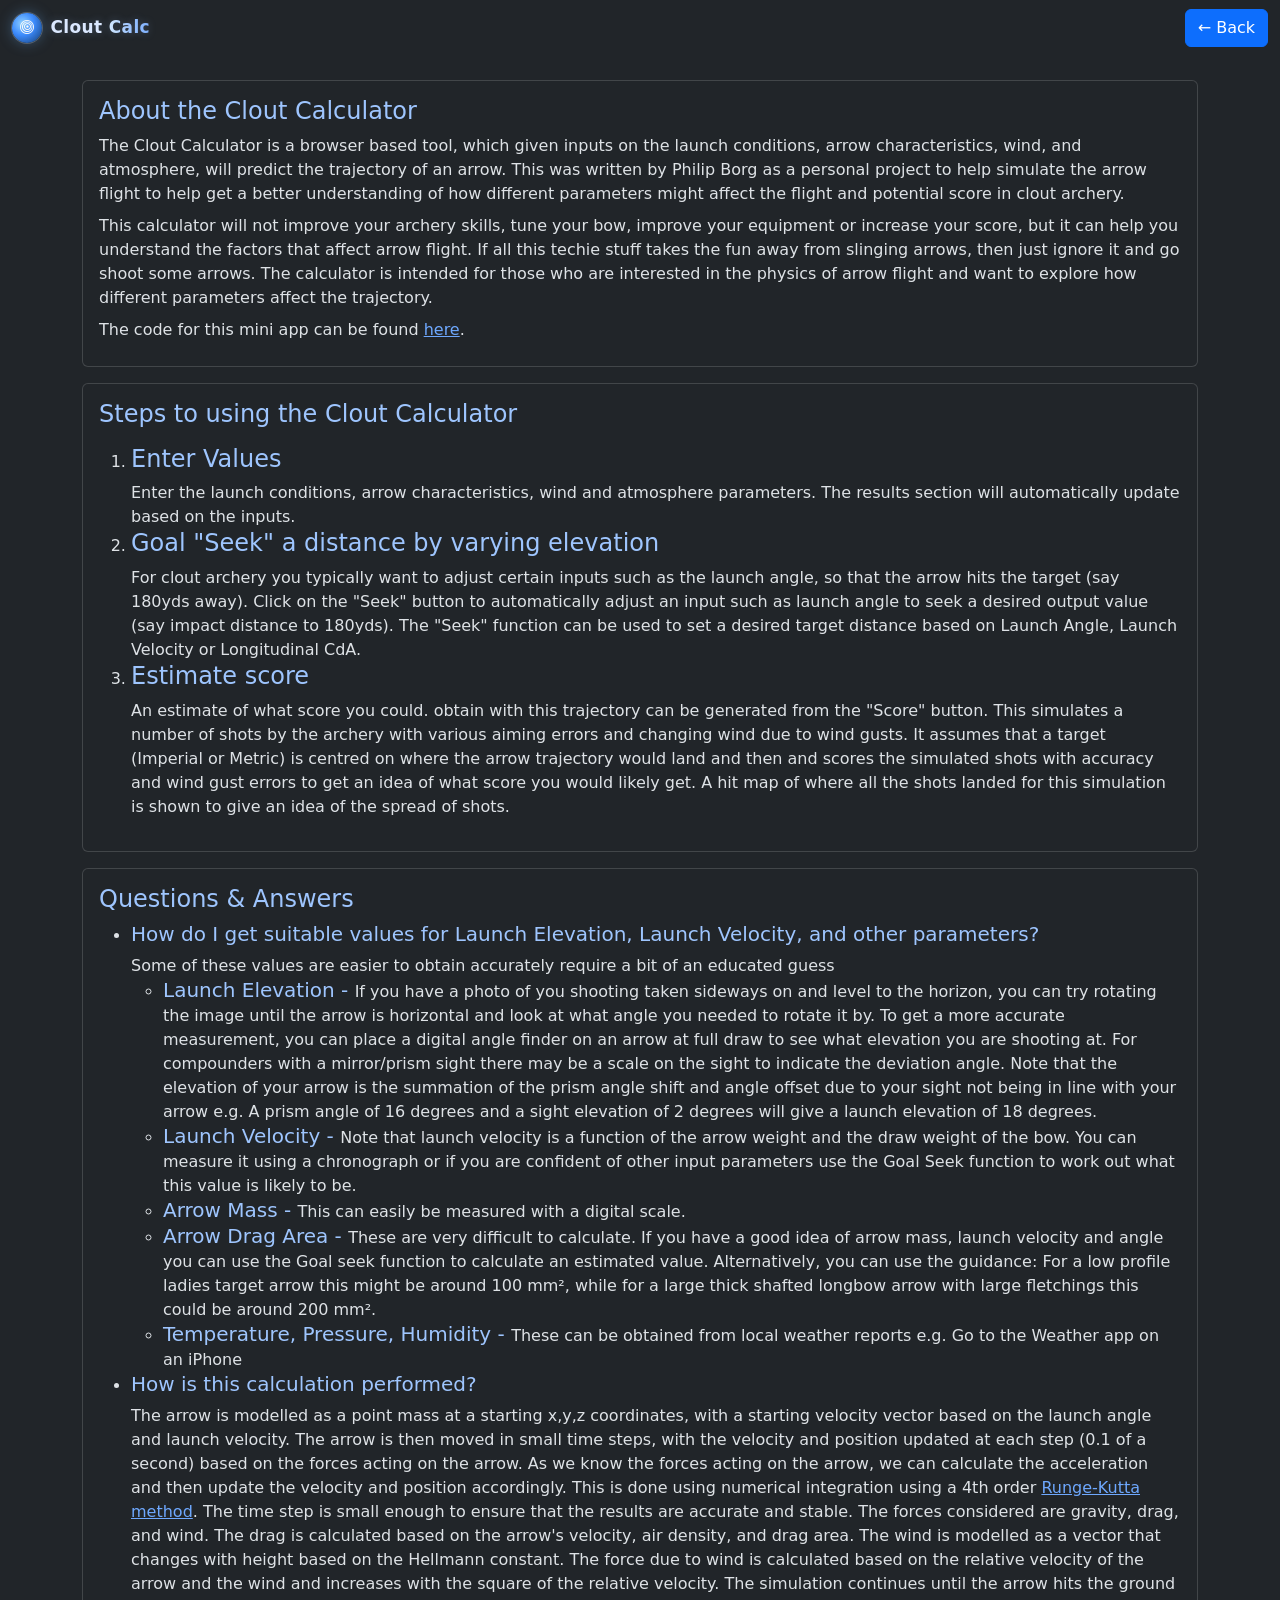
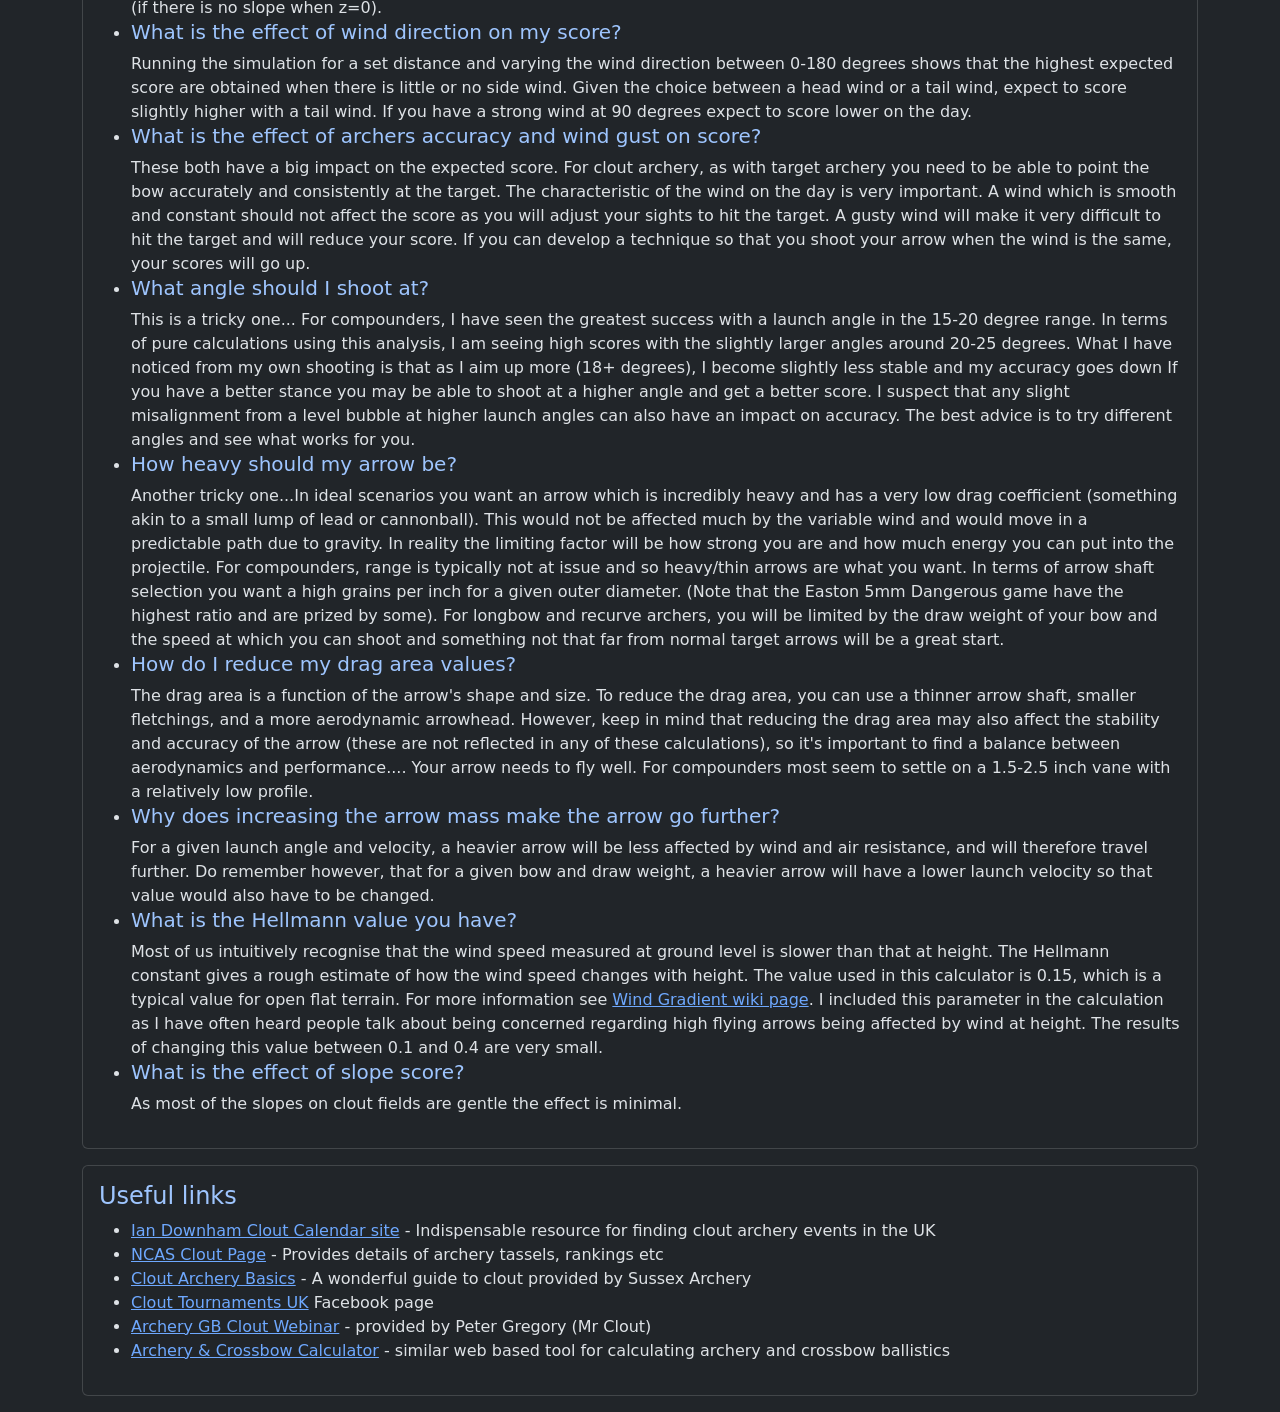
==== about.html @ e70019dc "Responsive title" ====
<!doctype html>
<html lang="en" data-bs-theme="dark">

<head>
    <meta charset="utf-8">
    <meta name="viewport" content="width=device-width, initial-scale=1">
    <title>Clout Calc - About</title>
    <link href="https://cdn.jsdelivr.net/npm/bootstrap@5.3.3/dist/css/bootstrap.min.css" rel="stylesheet">
    <link rel="stylesheet" href="https://cdn.jsdelivr.net/npm/bootstrap-icons@1.11.3/font/bootstrap-icons.css">
    <link rel="stylesheet" href="css/styles.css">
</head>

<body>
    <nav class="navbar navbar-expand-lg navbar-dark bg-dark fixed-top">
        <div class="container-fluid">
            <a class="navbar-brand brand-mark mb-0" href="./index.html" aria-label="Clout Calc home">
                <span class="brand-mark__icon" aria-hidden="true"><i class="bi bi-bullseye"></i></span>
                <span class="brand-mark__text">Clout <strong>Calc</strong></span>
            </a>
            <div class="ms-auto d-flex gap-1">
                <a class="btn btn-primary" href="./index.html" aria-label="Back to calculator">&larr; Back</a>
            </div>
        </div>
    </nav>

    <main class="container">
        <section class="card mb-3">
            <div class="card-body">
                <h2 class="h4">About the Clout Calculator</h2>
                <p class="mb-2">
                    The Clout Calculator is a browser based tool, which given inputs on the
                    launch conditions, arrow characteristics, wind, and atmosphere, will predict the
                    trajectory of an arrow. This was written by Philip Borg as a personal project
                    to help simulate the arrow flight to help get a better understanding of how
                    different parameters might affect the flight and potential score in clout archery.
                </p>
                <p class="mb-2">
                    This calculator  will not improve your archery skills, tune your bow, improve your equipment or increase your score, but it can help you understand the factors that affect arrow flight.
                    If all this techie stuff takes the fun away from slinging arrows, then just ignore it and go shoot some arrows. The calculator is intended for those who are interested in the physics of arrow flight and want to explore how different parameters affect the trajectory.
                </p>
                <p class="mb-2">The code for this mini app can be found <a href="https://github.com/borgphil/clout-calc" target="_blank">here</a>.</p>
            </div>
        </section>
        <section class="card mb-3">
            <div class="card-body">
                <h2 class="h4">Steps to using the Clout Calculator</h2>
                <p class="mb-">
                <ol>
                    <li>
                        <h4>Enter Values</h4>
                        Enter the launch conditions, arrow characteristics, wind and atmosphere
                        parameters.
                        The results section will automatically update based on the inputs.
                    </li>
                    <li>
                        <h4>Goal "Seek" a distance by varying elevation</h4>
                        For clout archery you  typically want to
                        adjust certain inputs such as the launch angle, so that the arrow hits the target (say 180yds away).
                        Click on the "Seek" button to automatically adjust an input such as launch angle to seek a desired output value (say impact distance to 180yds).
                        The "Seek" function can be used to set a desired target distance based on Launch Angle, Launch Velocity or Longitudinal CdA.
                    </li>
                    <li>
                        <h4>Estimate score</h4>
                        An estimate of what score you could. obtain with this trajectory can be
                        generated from the "Score" button.
                        This simulates a number of shots by the archery with various aiming errors and changing wind due to wind gusts.
                        It assumes that a target (Imperial or Metric) is centred on where the arrow trajectory would land and then and
                        scores the simulated shots with accuracy and wind gust errors to get an idea of what score you would likely get.
                        A hit map of where all the shots landed for this simulation is shown to give an idea of the spread of shots.
                    </li>
                </ol>
                </p>
            </div>
        </section>
        <section class="card mb-3">
            <div class="card-body">
                <h2 class="h4">Questions & Answers</h2>
                <p class="mb-2">
                <ul>
                    <li>
                        <h5>How do I get suitable values for Launch Elevation, Launch Velocity, and other parameters?</h5>
                        Some of these values are easier to obtain accurately  require a bit of an educated guess
                        <ul>
                            <li>
                                <span class="h5">Launch Elevation - </span>
                                If you have a photo of you shooting taken sideways on and level to the horizon,
                                 you can try rotating the image until the arrow is horizontal and look at what
                                angle you needed to rotate it by.
                                To get a more accurate measurement, you can place a digital angle finder on an arrow
                                 at full draw to see what elevation you are shooting at.
                                 For compounders with a mirror/prism sight there may be a scale on the sight to indicate
                                 the deviation angle. Note that the elevation of your arrow is the summation of the prism angle shift
                                  and angle offset due to your sight not being in line with your arrow
                                   e.g. A prism angle of 16 degrees and a sight elevation of 2 degrees will give a launch elevation of 18 degrees.</li>
                            <li><span class="h5">Launch Velocity - </span>
                                Note that launch velocity is a function of the arrow weight and the draw weight of the bow.
                                You can measure it using a chronograph or if you are confident of other input parameters use
                                 the Goal Seek function to work out what this value is likely to be.</li>
                            <li><span class="h5">Arrow Mass - </span> This can easily be measured with a digital scale.</li>
                            <li><span class="h5">Arrow Drag Area - </span> These are very difficult to calculate. If you have a good idea of arrow mass,
                                 launch velocity and angle you can use the Goal seek function to calculate an estimated value.
                                 Alternatively, you can use the guidance: For a low profile ladies target arrow this might be around 100 mm²,
                                  while for a large thick shafted longbow arrow with large fletchings this could be around 200 mm².</li>
                            <li><span class="h5">Temperature, Pressure, Humidity - </span> These can be obtained from local weather reports e.g. Go to the Weather app on an iPhone</li>
                        </ul>
                    </li>
                    <li>
                        <h5>How is this calculation performed?</h5>
                        The arrow is modelled as a point mass at a starting x,y,z coordinates, with a starting velocity vector based on the launch angle and launch velocity.
                        The arrow is then moved in small time steps, with the velocity and position updated at each step (0.1 of a second) based on the forces acting on the arrow.
                        As we know the forces acting on the arrow, we can calculate the acceleration and then update the velocity and position accordingly.
                        This is done using numerical integration using a 4th order <a href="https://en.wikipedia.org/wiki/Runge%E2%80%93Kutta_methods" target="_blank">Runge-Kutta method</a>.
                        The time step is small enough to ensure that the results are accurate and stable.
                        The forces considered are gravity, drag, and wind. The drag is calculated based on the arrow's velocity, air density, and drag area.
                        The wind is modelled as a vector that changes with height based on the Hellmann constant. The force due to wind is calculated based on the relative velocity of the arrow and the wind and increases with the square of the relative velocity.
                        The simulation continues until the arrow hits the ground (if there is no slope when z=0).
                    </li>
                    <li>
                        <h5>What is the effect of wind direction on my score?</h5>
                        Running the simulation for a set distance and varying the wind direction between 0-180 degrees shows that the highest expected
                        score are obtained when there is little or no side wind. Given the choice between a head wind or a tail wind, expect to score slightly higher
                        with a tail wind. If you have a strong wind at 90 degrees expect to score lower on the day.
                    </li>
                    <li>
                        <h5>What is the effect of archers accuracy and wind gust on score?</h5>
                        These both have a big impact on the expected score. For clout archery, as with target archery 
                        you need to be able to point the bow accurately and consistently at the target. The characteristic of the
                        wind on the day is very important. A wind which is smooth and constant should not affect the score as you will adjust
                        your sights to hit the target. A gusty wind will make it very difficult to hit the target and will reduce your score.
                        If you can develop a technique so that you shoot your arrow when the wind is the same, your scores will go up.

                    </li>
                    <li>
                        <h5>What angle should I shoot at?</h5>
                        This is a tricky one... For compounders, I have seen the greatest success with a launch angle in the 15-20 degree range.
                        In terms of pure calculations using this analysis, I am seeing high scores with the slightly larger angles around 20-25 degrees.
                        What I have noticed from my own shooting is that as I aim up more (18+ degrees), I become slightly less stable and my accuracy goes down
                        If you have a better stance you may be able to shoot at a higher angle and get a better score. I suspect that 
                        any slight misalignment from a level bubble at higher launch angles can also have an impact on accuracy. The best advice is to try different angles and see what works for you.
                    </li>
                    <li>
                        <h5>How heavy should my arrow be?</h5>
                        Another tricky one...In ideal scenarios you want an arrow which is incredibly heavy and has a very low drag coefficient 
                        (something akin to a small lump of lead or cannonball). This would not be affected much by the variable wind and would move in a 
                        predictable path due to gravity. In reality the limiting factor will be how strong you are and how much energy you can put into the projectile.
                        For compounders, range is typically not at issue and so heavy/thin arrows are what you want. In terms of arrow shaft selection you
                        want a high grains per inch for a given outer diameter. (Note that the Easton 5mm Dangerous game have the highest ratio and are prized by some).
                        For longbow and recurve archers, you will be limited by the draw weight of your bow and the speed at which you can shoot and something not that far from normal
                        target arrows will be a great start.
                    </li>
                    <li>
                        <h5>How do I reduce my drag area values?</h5>
                        The drag area is a function of the arrow's shape and size. To reduce the drag area, you can use a thinner arrow shaft, smaller fletchings, and a more aerodynamic arrowhead.
                        However, keep in mind that reducing the drag area may also affect the stability and accuracy of the arrow (these are not reflected in any of these calculations),
                         so it's important to find a balance between aerodynamics and performance.... Your arrow needs to fly well.
                        For compounders most seem to settle on a 1.5-2.5 inch vane with a relatively low profile.
                    </li>
                    <li>
                        <h5>Why does increasing the arrow mass make the arrow go further?</h5>
                        For a given launch angle and velocity, a heavier arrow will be less affected by wind and air resistance,
                         and will therefore travel further. Do remember however, that for a given bow and draw weight, a heavier arrow will
                         have a lower launch velocity so that value would also have to be changed. 
                    </li>
                    <li>
                        <h5>What is the Hellmann value you have?</h5>
                        Most of us intuitively recognise that the wind speed measured at ground level is slower than that at height. The Hellmann constant gives a
                        rough estimate of how the wind speed changes with height. The value used in this calculator is 0.15, which is a typical value for
                         open flat terrain. For more information see <a href="https://en.wikipedia.org/wiki/Wind_gradient" target="_blank">Wind Gradient wiki page</a>.
                         I included this parameter in the calculation as I have often heard people talk about being concerned regarding high flying arrows being affected
                         by wind at height. The results of changing this value between 0.1 and 0.4 are very small.
                    </li>
                    <li>
                        <h5>What is the effect of slope score?</h5>
                        As most of the slopes on clout fields are gentle the effect is minimal. 
                    </li>
                </p>
            </div>
        </section>
        <section class="card mb-3">
            <div class="card-body">
                <h2 class="h4">Useful links</h2>
                <p class="mb-2">
                    <ul>
                        <li><a href="https://iandownham.wixsite.com/clout-shoots" target="_blank">Ian Downham Clout Calendar site</a> - Indispensable resource for finding clout archery events in the UK</li>
                        <li><a href="https://www.ncas.co.uk/nc/clout-page/" target="_blank">NCAS Clout Page</a> - Provides details of archery tassels, rankings etc</li>
                        <li><a href="https://www.sussex-archery.org.uk/wp-content/uploads/2019/02/CloutInstructionFirstDraftv3.pdf" target="_blank">Clout Archery Basics</a> - A wonderful guide to clout provided by Sussex Archery</li>
                        <li><a href="https://www.facebook.com/groups/576561995749152?locale=en_GB" target="_blank">Clout Tournaments UK</a> Facebook page</a></li>
                        <li><a href="https://www.youtube.com/watch?v=Gll1_DmbdBg" target="_blank">Archery GB Clout Webinar</a> - provided by Peter Gregory (Mr Clout)</li>
                        <li><a href="http://mimkr.bplaced.net/bc/" target="_blank">Archery & Crossbow Calculator</a> - similar web based tool for calculating archery and crossbow ballistics</li>
                    </ul>
                </p>
            </div>
        </section>
    </main>
    <script src="https://cdn.jsdelivr.net/npm/bootstrap@5.3.3/dist/js/bootstrap.bundle.min.js"></script>
</body>

</html>
---- css/styles.css ----
h1,
h2,
h3,
h4,
h5,
h6,
.h1,
.h2,
.h3,
.h4,
.h5,
.h6 {
    color: #9ec5fe;
}

main.container {
    padding-top: 5rem;
}

.brand-mark {
    display: inline-flex;
    align-items: center;
    gap: 0.55rem;
    font-weight: 700;
    letter-spacing: 0.02em;
    text-decoration: none;
}

.brand-mark__icon {
    width: 1.85rem;
    height: 1.85rem;
    border-radius: 999px;
    display: inline-flex;
    align-items: center;
    justify-content: center;
    color: #f8f9fa;
    background: radial-gradient(circle at 35% 35%, #8ed0ff 0%, #3d8bfd 42%, #113a6f 100%);
    box-shadow: 0 0 0 1px rgba(255, 255, 255, 0.2), 0 0 14px rgba(110, 180, 255, 0.35);
}

.brand-mark__icon i {
    font-size: 0.9rem;
}

.brand-mark__text {
    font-size: 1.06rem;
    line-height: 1;
    color: #dbe8ff;
    text-shadow: 0 0 8px rgba(158, 197, 254, 0.28);
}

.brand-mark__text strong {
    font-weight: 800;
    background: linear-gradient(90deg, #d7ebff 0%, #9ec5fe 50%, #7db0ff 100%);
    -webkit-background-clip: text;
    background-clip: text;
    color: transparent;
}

.brand-mark:hover,
.brand-mark:focus {
    opacity: 0.95;
}

@media (max-width: 430px) {
    .brand-mark {
        gap: 0.3rem;
        margin-right: 0.25rem;
    }

    .brand-mark__icon {
        display: none;
    }

    .brand-mark__text {
        font-size: 0.9rem;
        letter-spacing: 0;
    }

    .navbar .ms-auto.d-flex {
        gap: 0.25rem !important;
    }

    .navbar .btn {
        padding: 0.24rem 0.48rem;
        font-size: 0.82rem;
    }
}

input[readonly],
input[readonly].form-control {
    background-color: #3f3e3ebe;
    color: #f8f9fa;
}

.info-icon {
    font-size: 1.1rem;
    margin-left: 0.2rem;
    opacity: 0.9;
    cursor: help;
    transition: opacity 0.2s ease;
    display: inline-block;
    pointer-events: auto;
}

.info-icon:hover,
.info-icon:focus {
    opacity: 1;
    outline: none;
}

.tooltip {
    position: fixed;
    z-index: 9999;
}

.tooltip.show {
    opacity: 1;
    visibility: visible;
}

.tooltip-inner {
    max-width: 300px;
    text-align: left;
    background-color: rgba(0, 0, 0, 0.9);
    color: white;
    border-radius: 0.375rem;
    padding: 0.5rem 0.75rem;
}
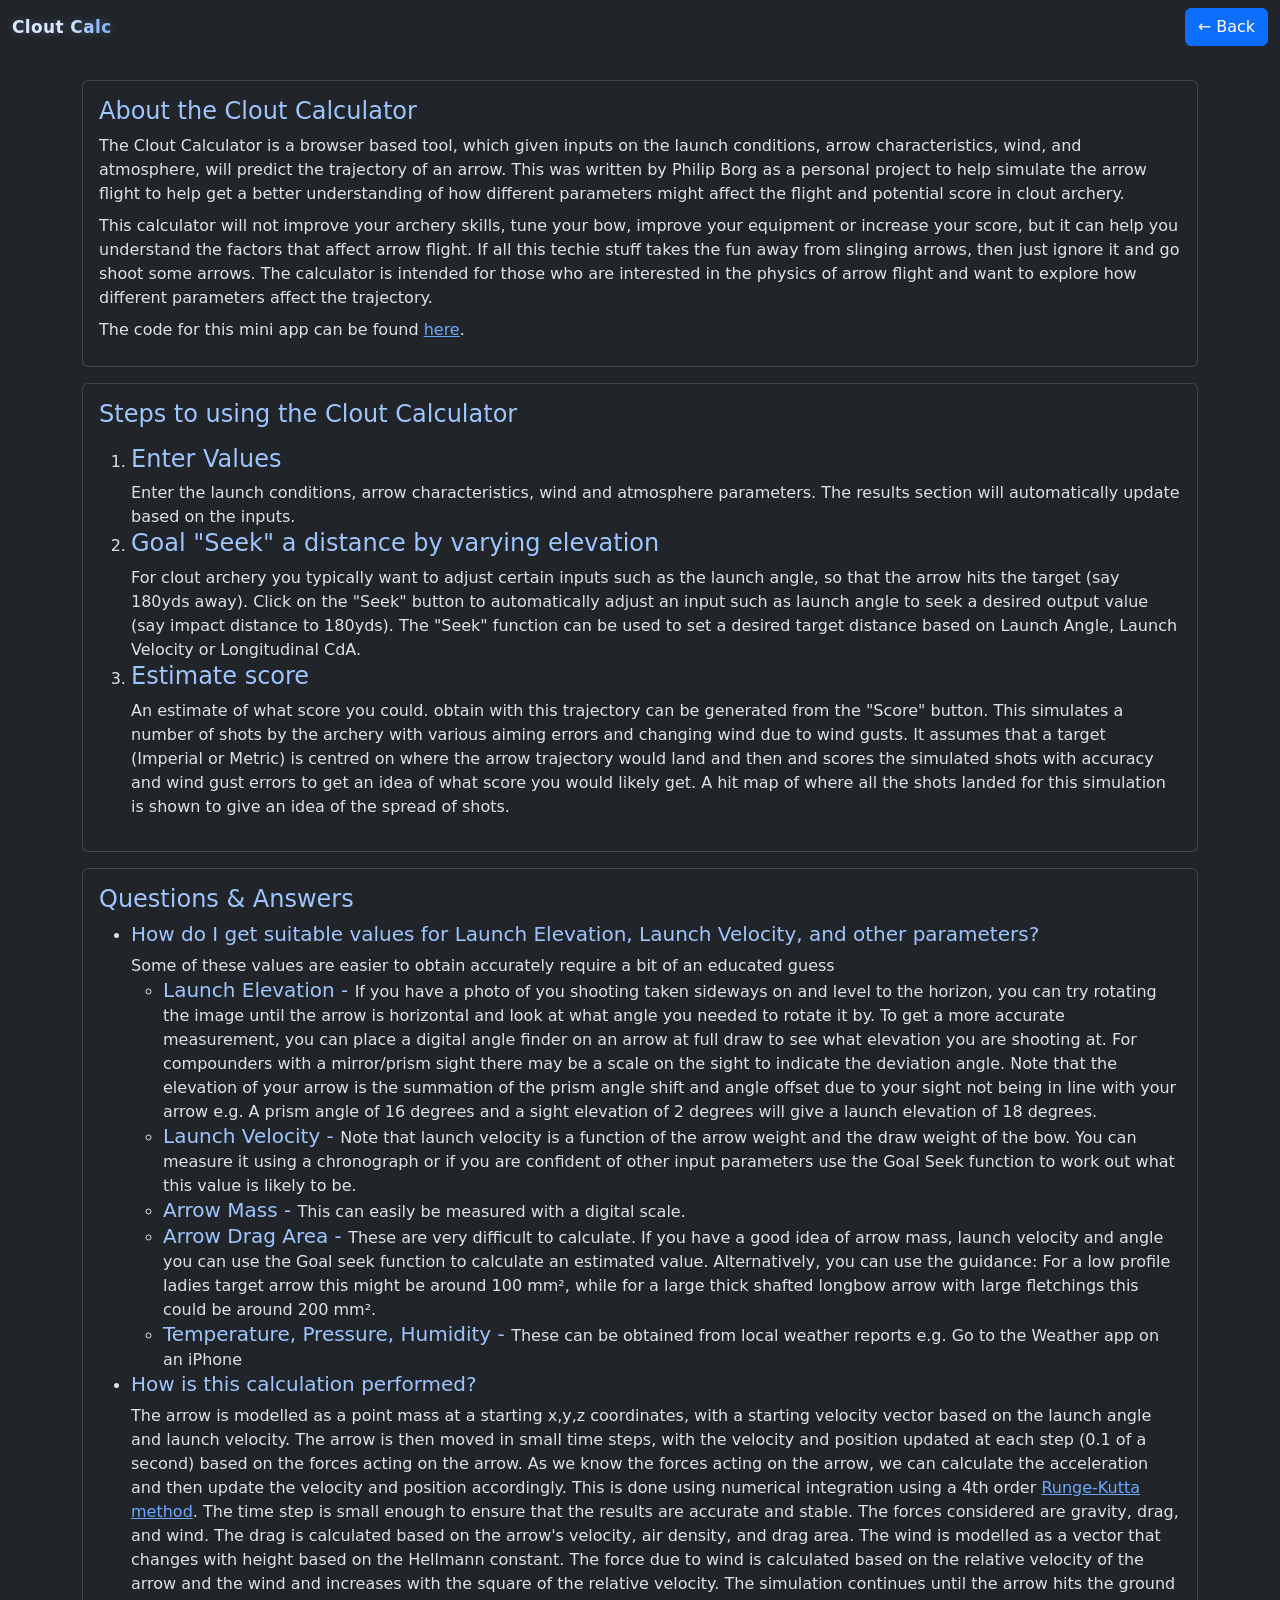
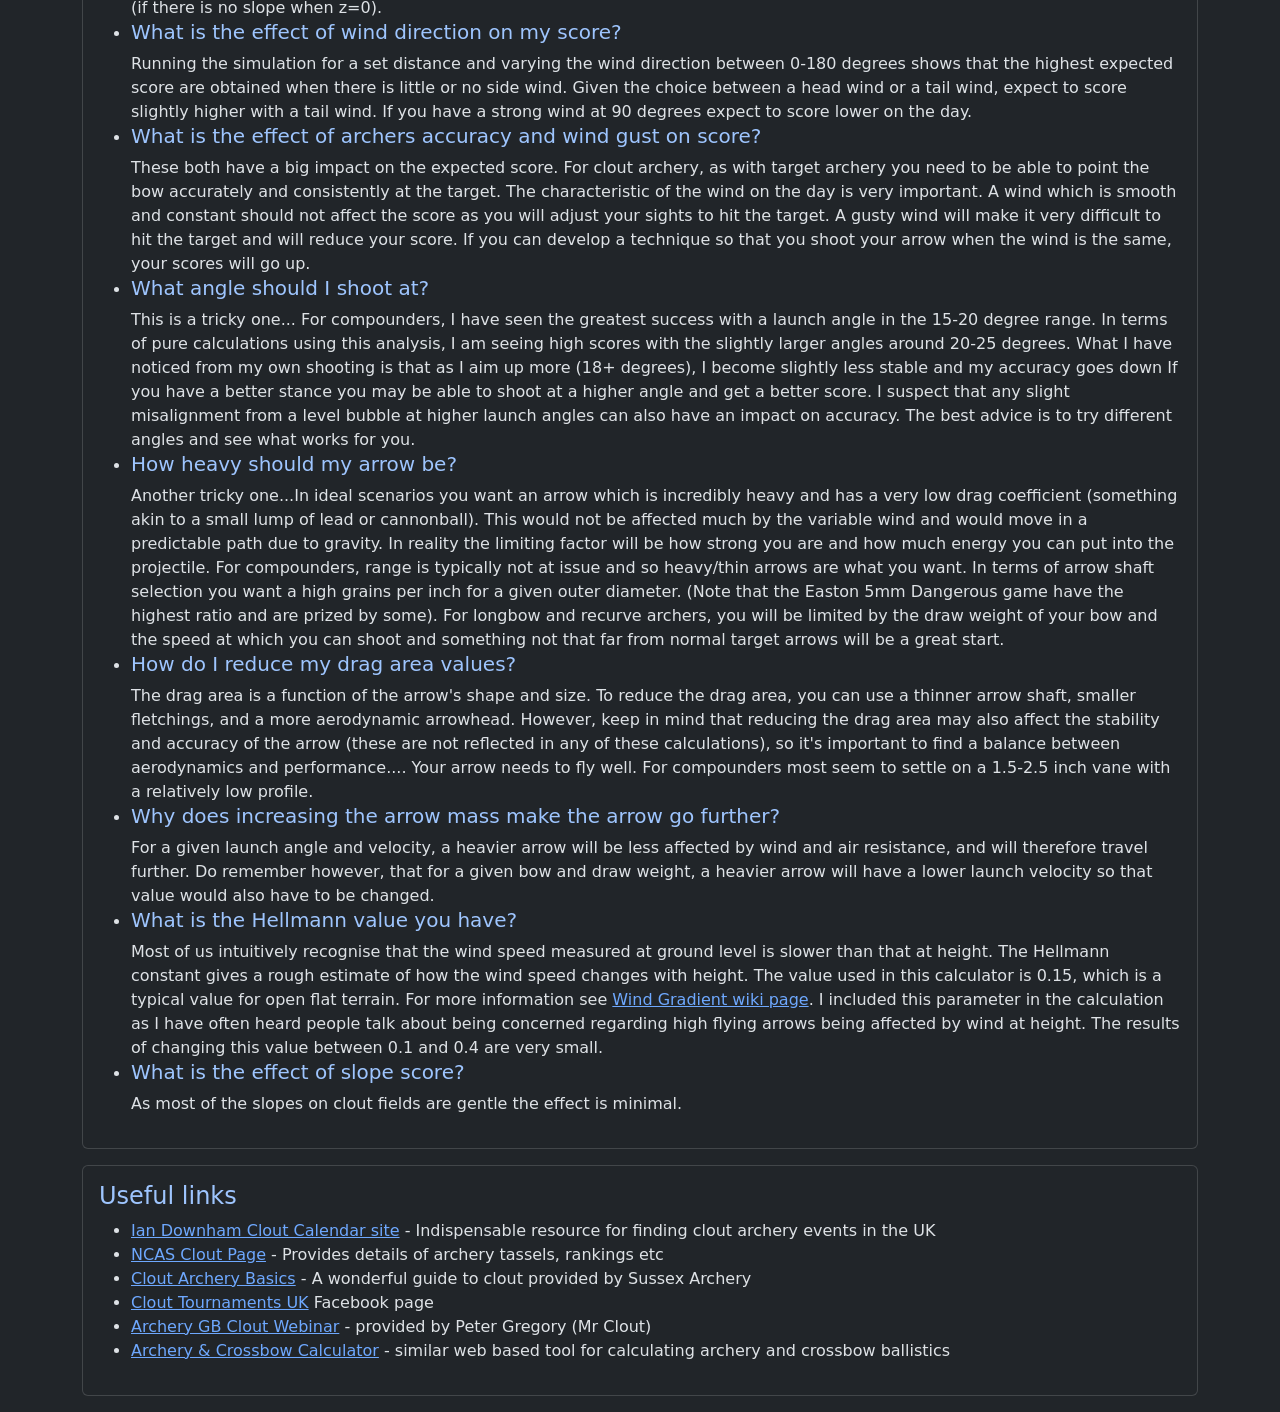
==== commit 7624ea57: "Remove icon in top left" ====
--- a/about.html
+++ b/about.html
@@ -14,7 +14,6 @@
     <nav class="navbar navbar-expand-lg navbar-dark bg-dark fixed-top">
         <div class="container-fluid">
             <a class="navbar-brand brand-mark mb-0" href="./index.html" aria-label="Clout Calc home">
-                <span class="brand-mark__icon" aria-hidden="true"><i class="bi bi-bullseye"></i></span>
                 <span class="brand-mark__text">Clout <strong>Calc</strong></span>
             </a>
             <div class="ms-auto d-flex gap-1">
--- a/css/styles.css
+++ b/css/styles.css
@@ -20,26 +20,9 @@
 .brand-mark {
     display: inline-flex;
     align-items: center;
-    gap: 0.55rem;
     font-weight: 700;
     letter-spacing: 0.02em;
     text-decoration: none;
-}
-
-.brand-mark__icon {
-    width: 1.85rem;
-    height: 1.85rem;
-    border-radius: 999px;
-    display: inline-flex;
-    align-items: center;
-    justify-content: center;
-    color: #f8f9fa;
-    background: radial-gradient(circle at 35% 35%, #8ed0ff 0%, #3d8bfd 42%, #113a6f 100%);
-    box-shadow: 0 0 0 1px rgba(255, 255, 255, 0.2), 0 0 14px rgba(110, 180, 255, 0.35);
-}
-
-.brand-mark__icon i {
-    font-size: 0.9rem;
 }
 
 .brand-mark__text {
@@ -62,28 +45,29 @@
     opacity: 0.95;
 }
 
-@media (max-width: 430px) {
+@media (max-width: 400px) {
     .brand-mark {
-        gap: 0.3rem;
         margin-right: 0.25rem;
     }
 
-    .brand-mark__icon {
-        display: none;
+    .brand-mark__text {
+        font-size: 1.2rem;
+        letter-spacing: 0;
     }
+}
+
+@media (max-width: 360px) {
 
     .brand-mark__text {
         font-size: 0.9rem;
         letter-spacing: 0;
     }
+}
 
-    .navbar .ms-auto.d-flex {
-        gap: 0.25rem !important;
-    }
+@media (max-width: 330px) {
 
-    .navbar .btn {
-        padding: 0.24rem 0.48rem;
-        font-size: 0.82rem;
+    .brand-mark__text {
+        display: none;
     }
 }
 
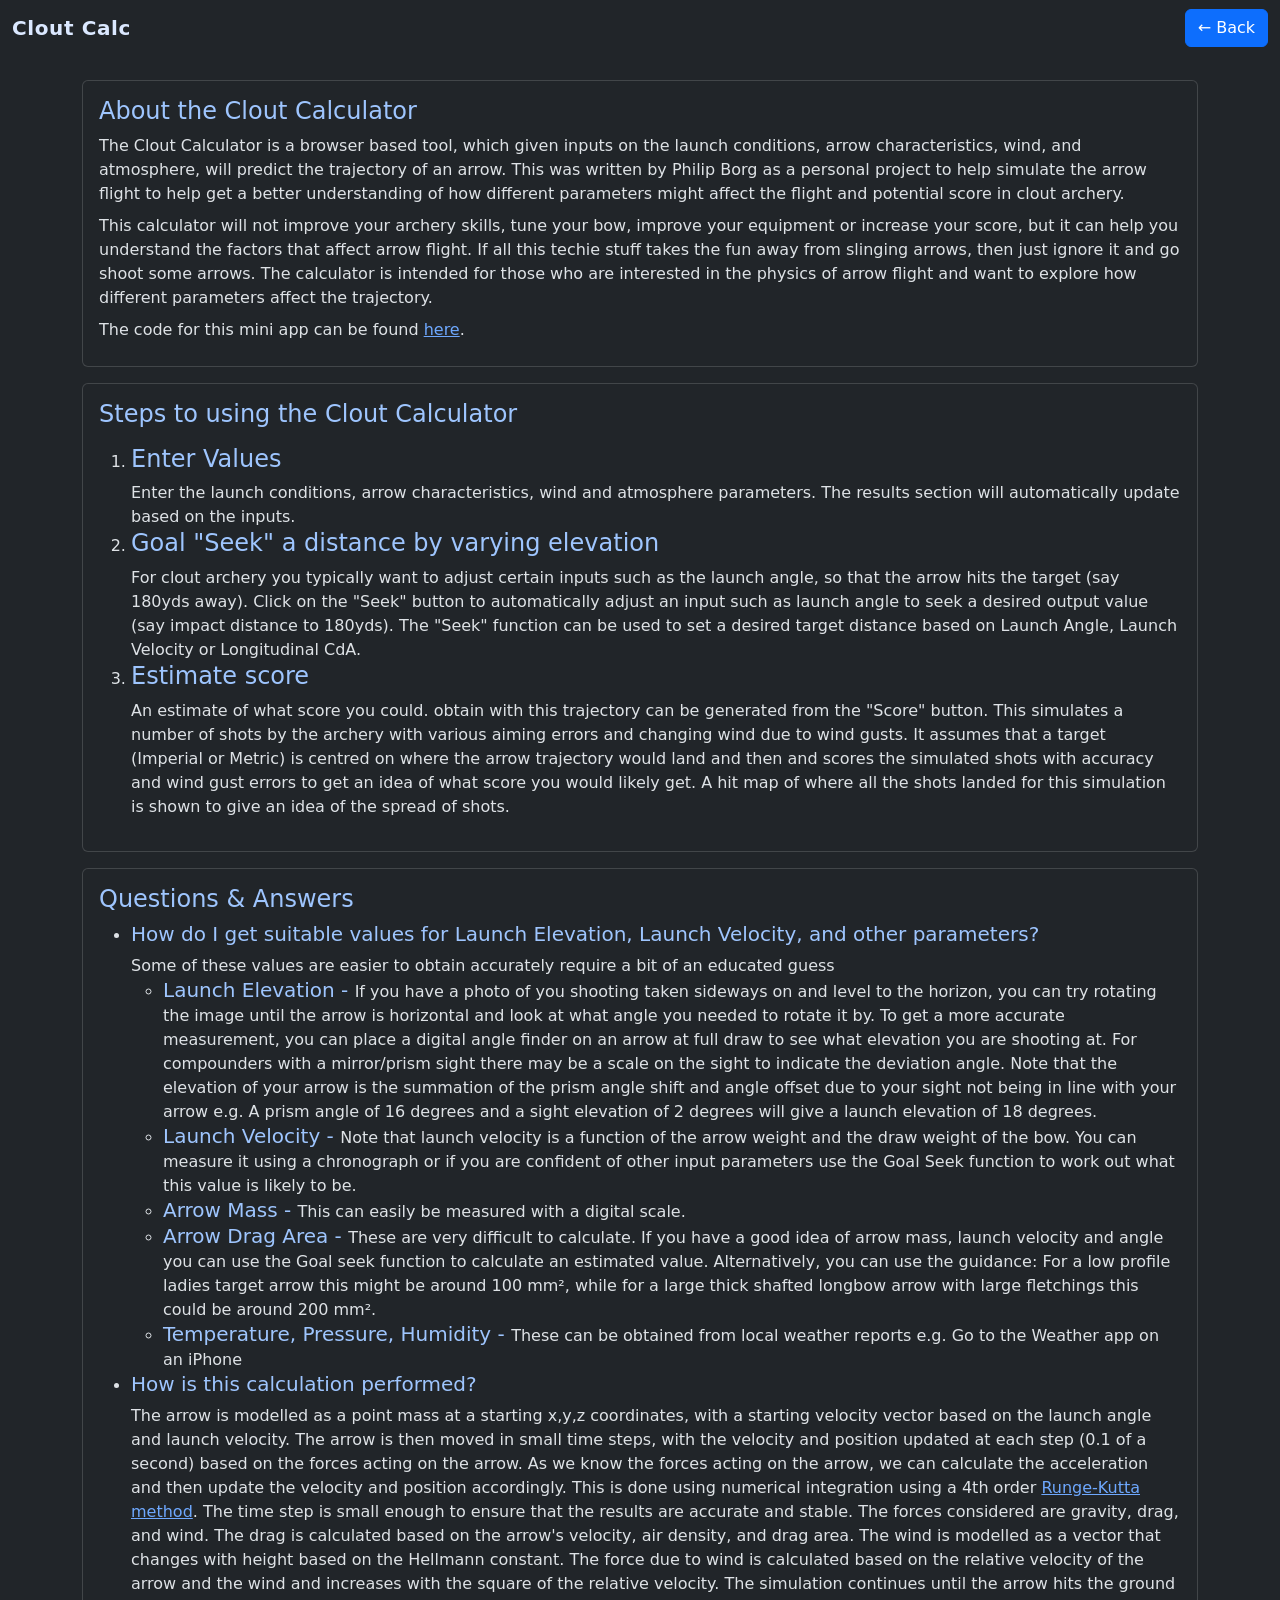
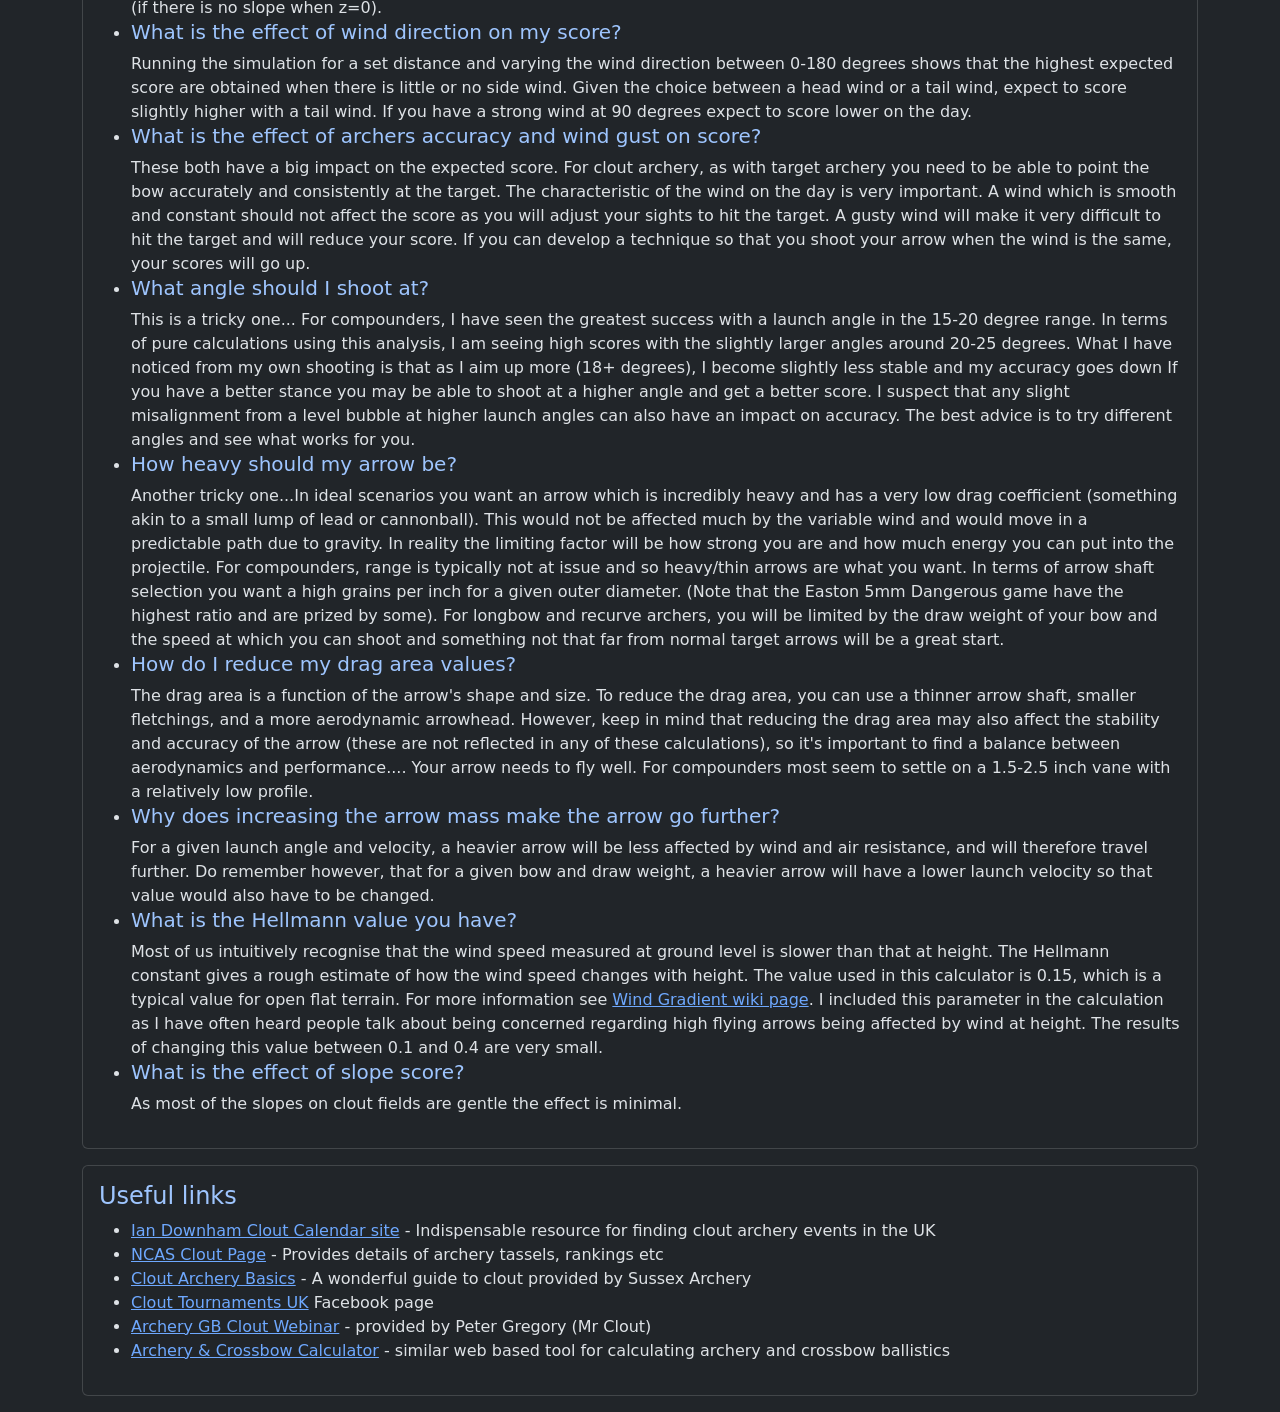
==== commit 4b9fcbf3: "change stles" ====
--- a/about.html
+++ b/about.html
@@ -13,9 +13,7 @@
 <body>
     <nav class="navbar navbar-expand-lg navbar-dark bg-dark fixed-top">
         <div class="container-fluid">
-            <a class="navbar-brand brand-mark mb-0" href="./index.html" aria-label="Clout Calc home">
-                <span class="brand-mark__text">Clout <strong>Calc</strong></span>
-            </a>
+            <a class="navbar-brand brand-title mb-0" href="./index.html" aria-label="Clout Calc home">Clout Calc</a>
             <div class="ms-auto d-flex gap-1">
                 <a class="btn btn-primary" href="./index.html" aria-label="Back to calculator">&larr; Back</a>
             </div>
--- a/css/styles.css
+++ b/css/styles.css
@@ -17,58 +17,15 @@
     padding-top: 5rem;
 }
 
-.brand-mark {
-    display: inline-flex;
-    align-items: center;
-    font-weight: 700;
-    letter-spacing: 0.02em;
-    text-decoration: none;
+.brand-title {
+    font-weight: 800;
+    letter-spacing: 0.03em;
+    color: #dbe8ff;
 }
 
-.brand-mark__text {
-    font-size: 1.06rem;
-    line-height: 1;
-    color: #dbe8ff;
-    text-shadow: 0 0 8px rgba(158, 197, 254, 0.28);
-}
-
-.brand-mark__text strong {
-    font-weight: 800;
-    background: linear-gradient(90deg, #d7ebff 0%, #9ec5fe 50%, #7db0ff 100%);
-    -webkit-background-clip: text;
-    background-clip: text;
-    color: transparent;
-}
-
-.brand-mark:hover,
-.brand-mark:focus {
-    opacity: 0.95;
-}
-
-@media (max-width: 400px) {
-    .brand-mark {
-        margin-right: 0.25rem;
-    }
-
-    .brand-mark__text {
-        font-size: 1.2rem;
-        letter-spacing: 0;
-    }
-}
-
-@media (max-width: 360px) {
-
-    .brand-mark__text {
-        font-size: 0.9rem;
-        letter-spacing: 0;
-    }
-}
-
-@media (max-width: 330px) {
-
-    .brand-mark__text {
-        display: none;
-    }
+.brand-title:hover,
+.brand-title:focus {
+    color: #f2f7ff;
 }
 
 input[readonly],
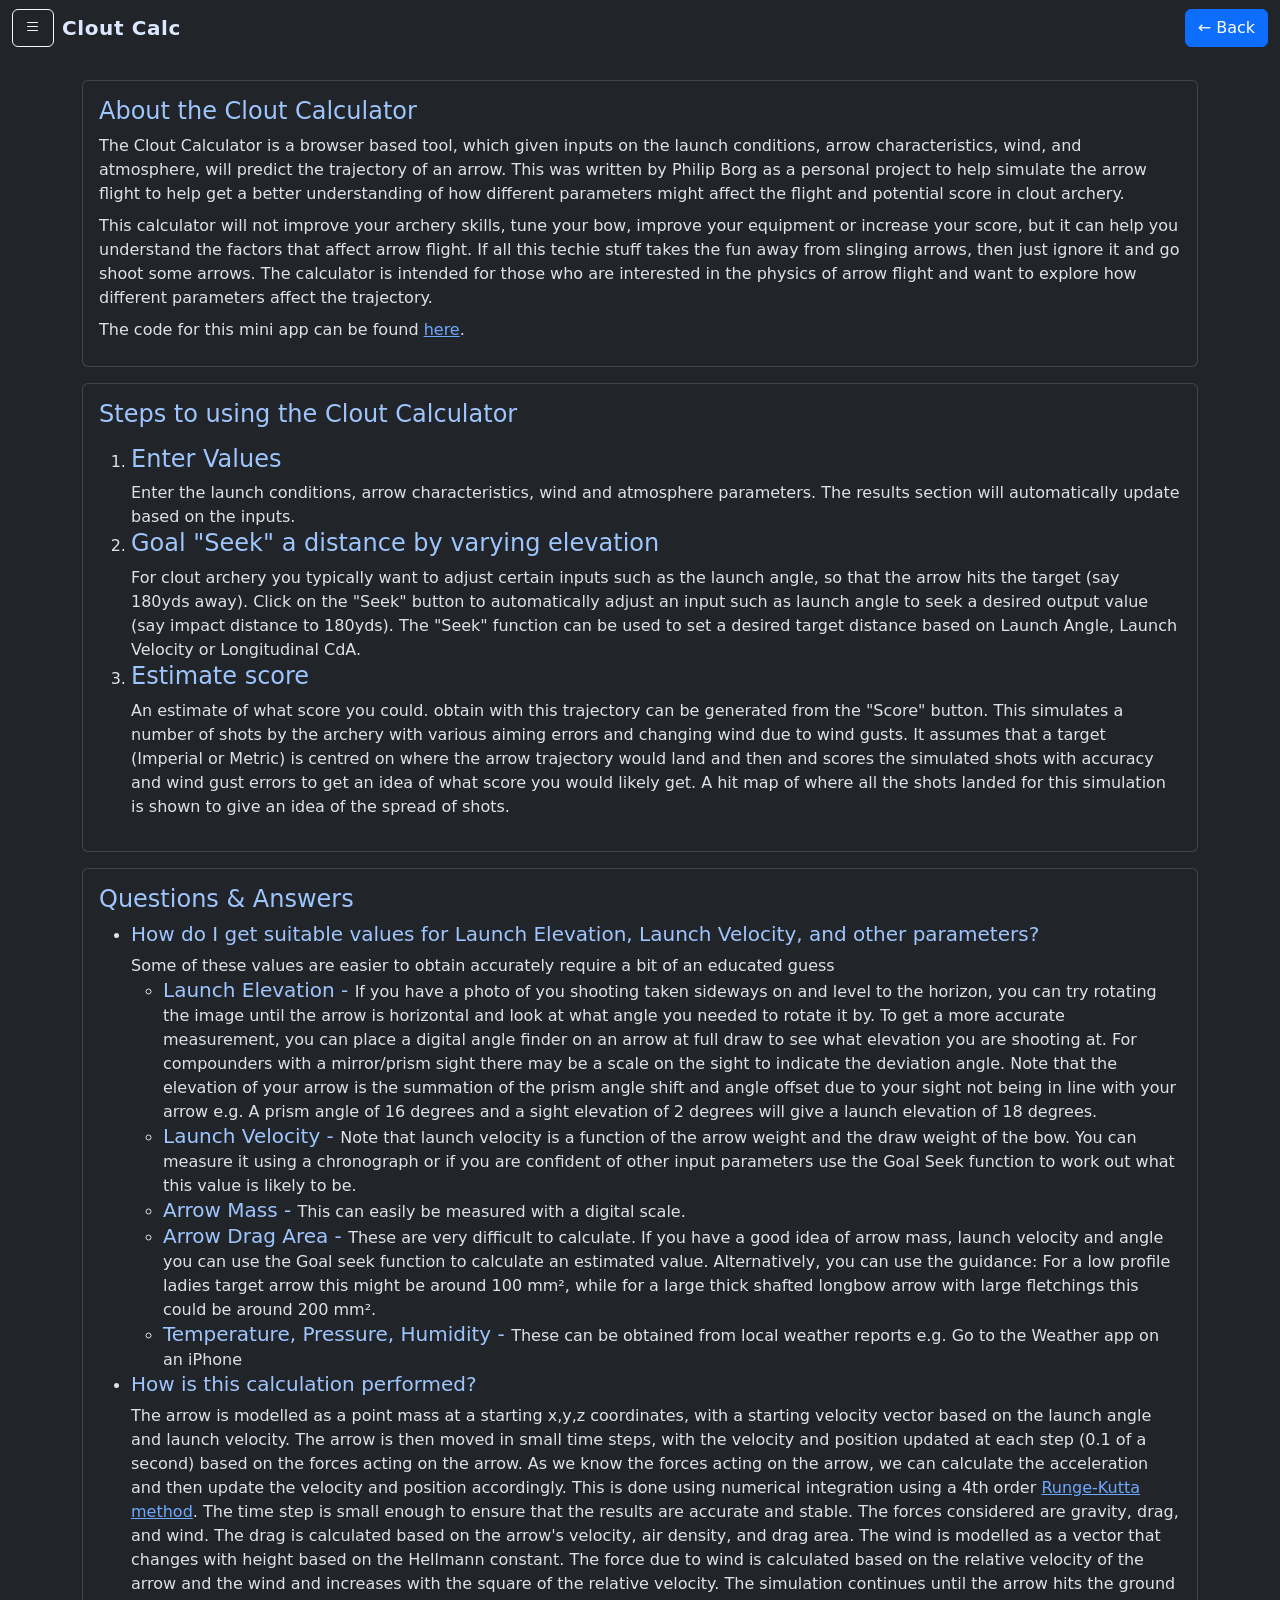
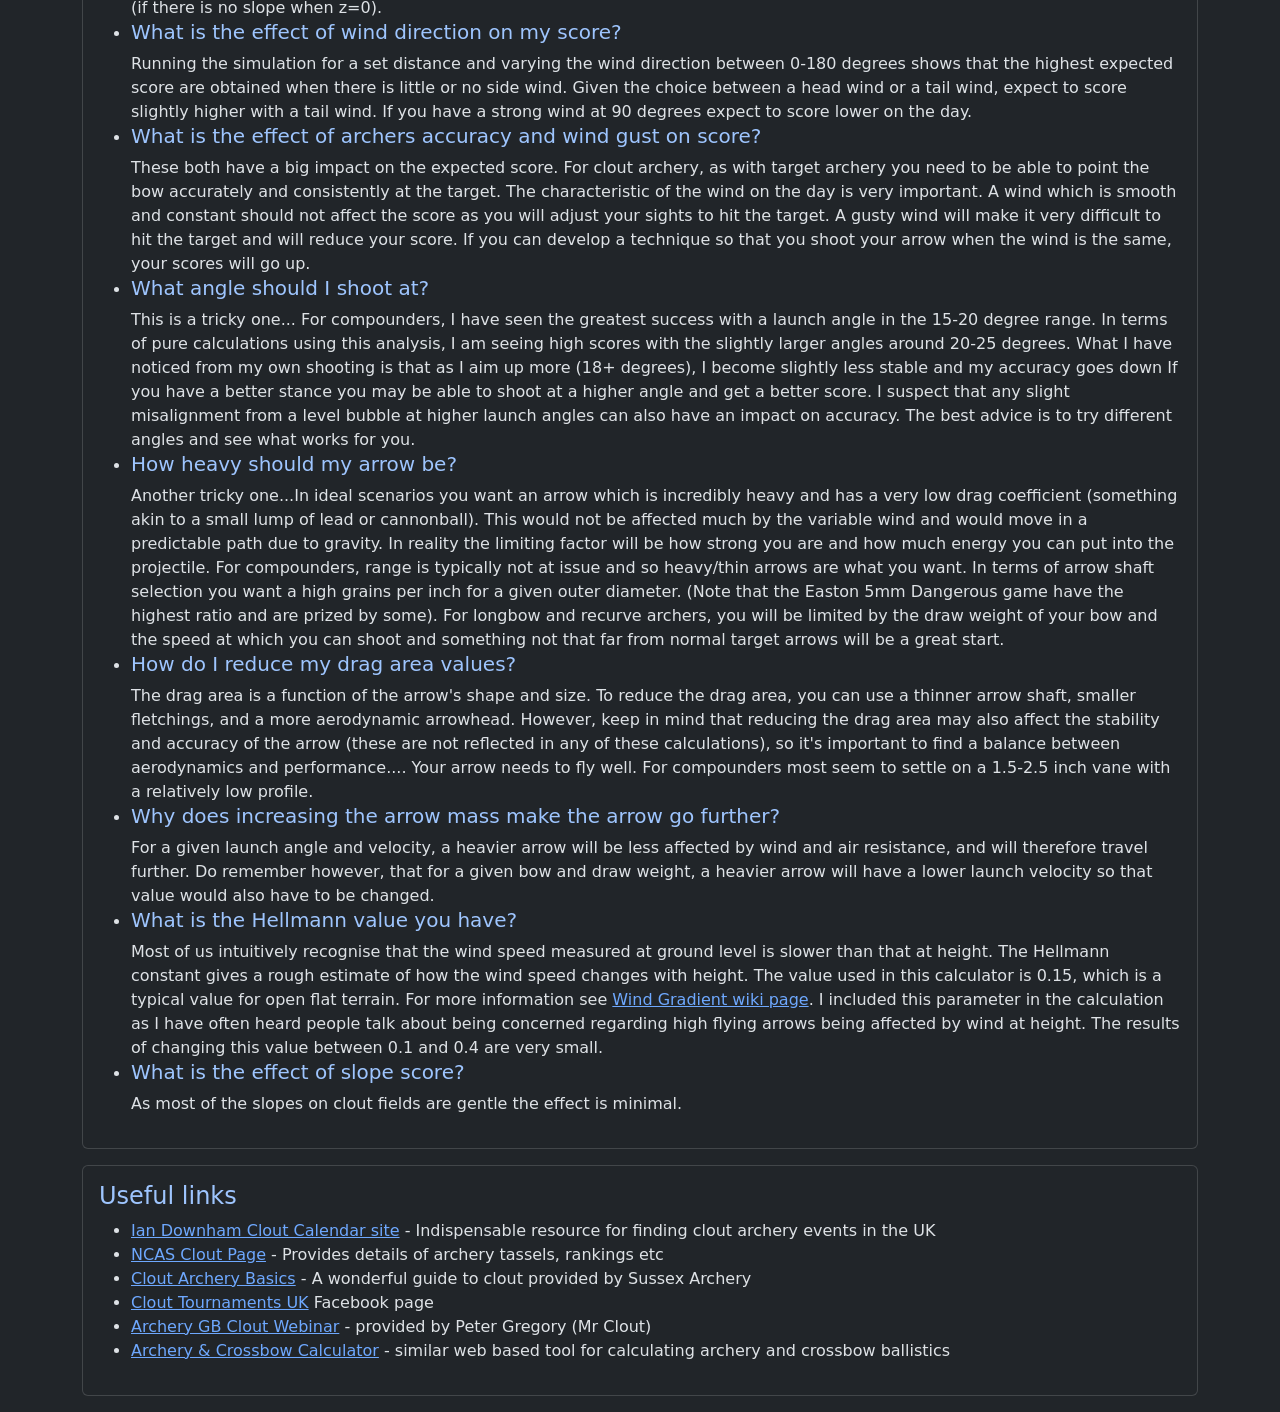
==== commit 0c0df527: "Added top left burger button" ====
--- a/about.html
+++ b/about.html
@@ -13,6 +13,14 @@
 <body>
     <nav class="navbar navbar-expand-lg navbar-dark bg-dark fixed-top">
         <div class="container-fluid">
+            <div class="dropdown me-2">
+                <button class="btn btn-outline-light" type="button" data-bs-toggle="dropdown" aria-expanded="false" aria-label="Open menu">
+                    <i class="bi bi-list" aria-hidden="true"></i>
+                </button>
+                <ul class="dropdown-menu dropdown-menu-dark">
+                    <li><a class="dropdown-item" href="./about.html">Info</a></li>
+                </ul>
+            </div>
             <a class="navbar-brand brand-title mb-0" href="./index.html" aria-label="Clout Calc home">Clout Calc</a>
             <div class="ms-auto d-flex gap-1">
                 <a class="btn btn-primary" href="./index.html" aria-label="Back to calculator">&larr; Back</a>
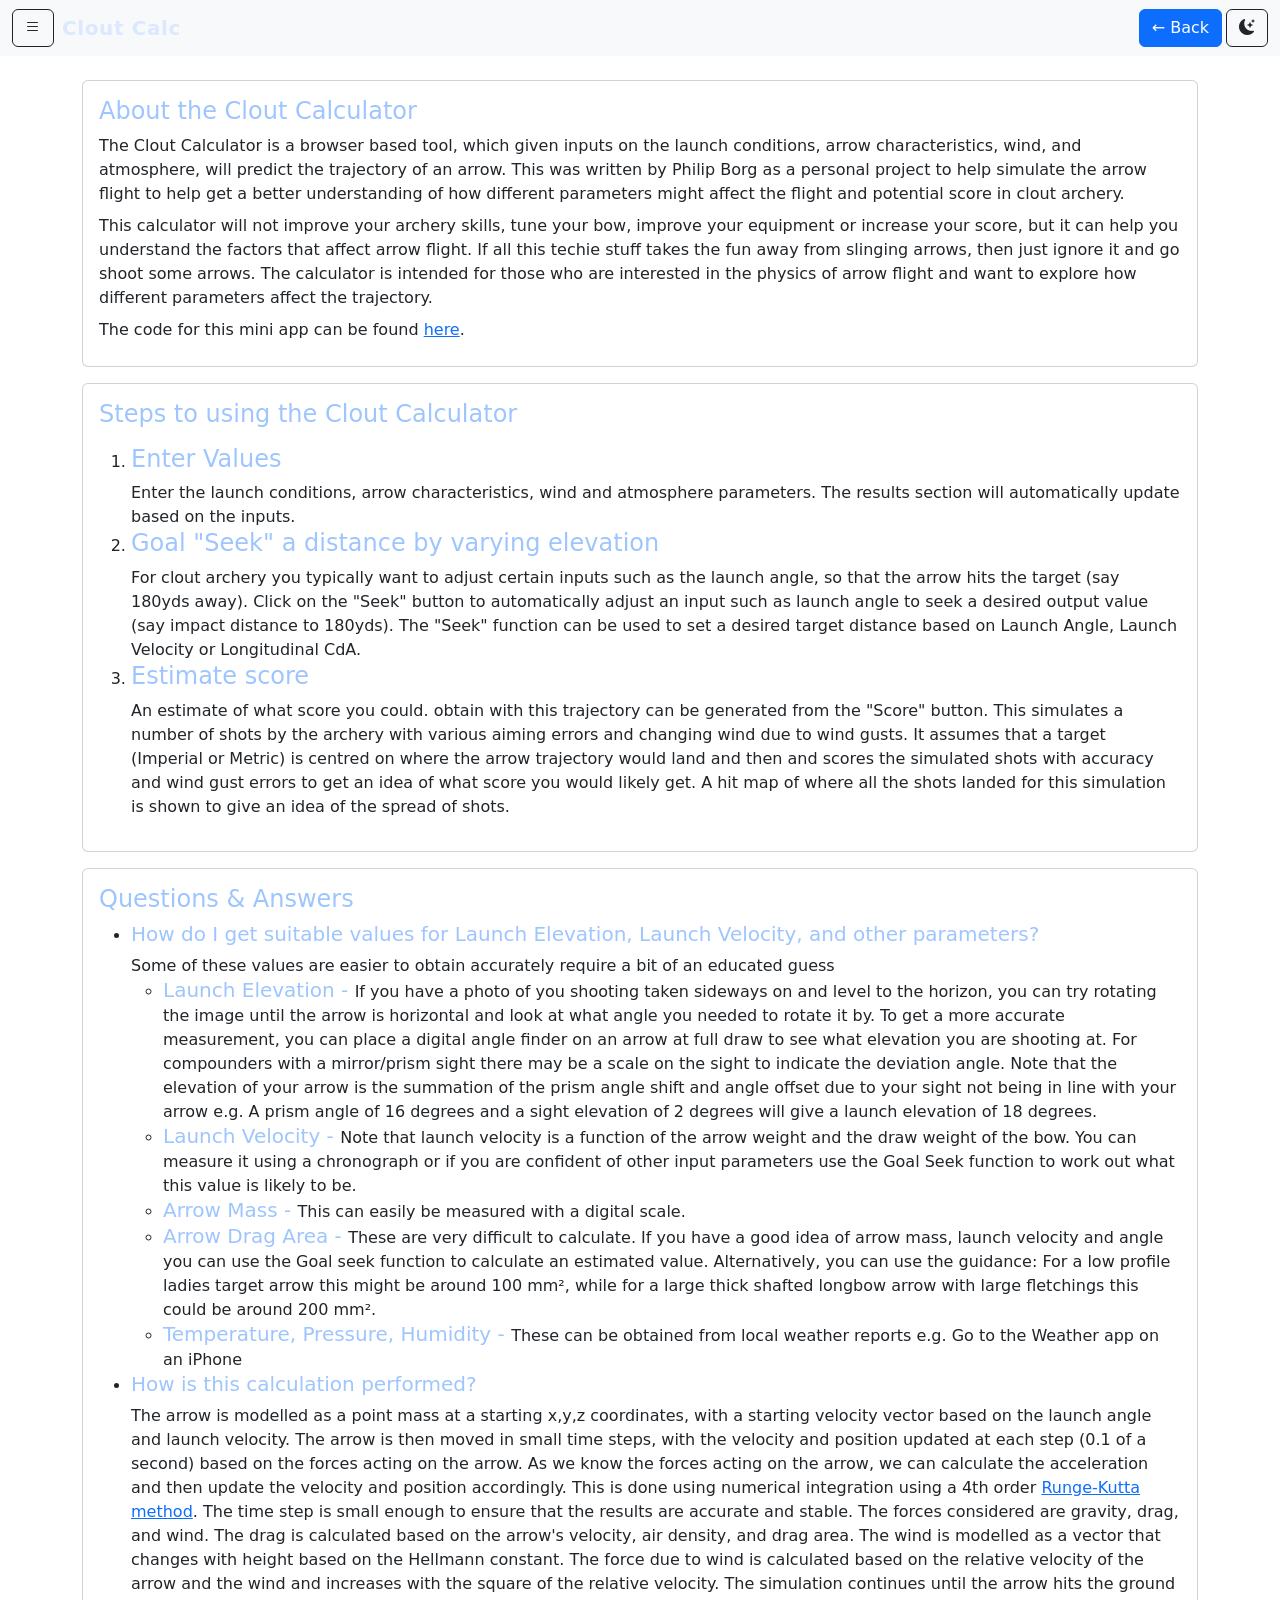
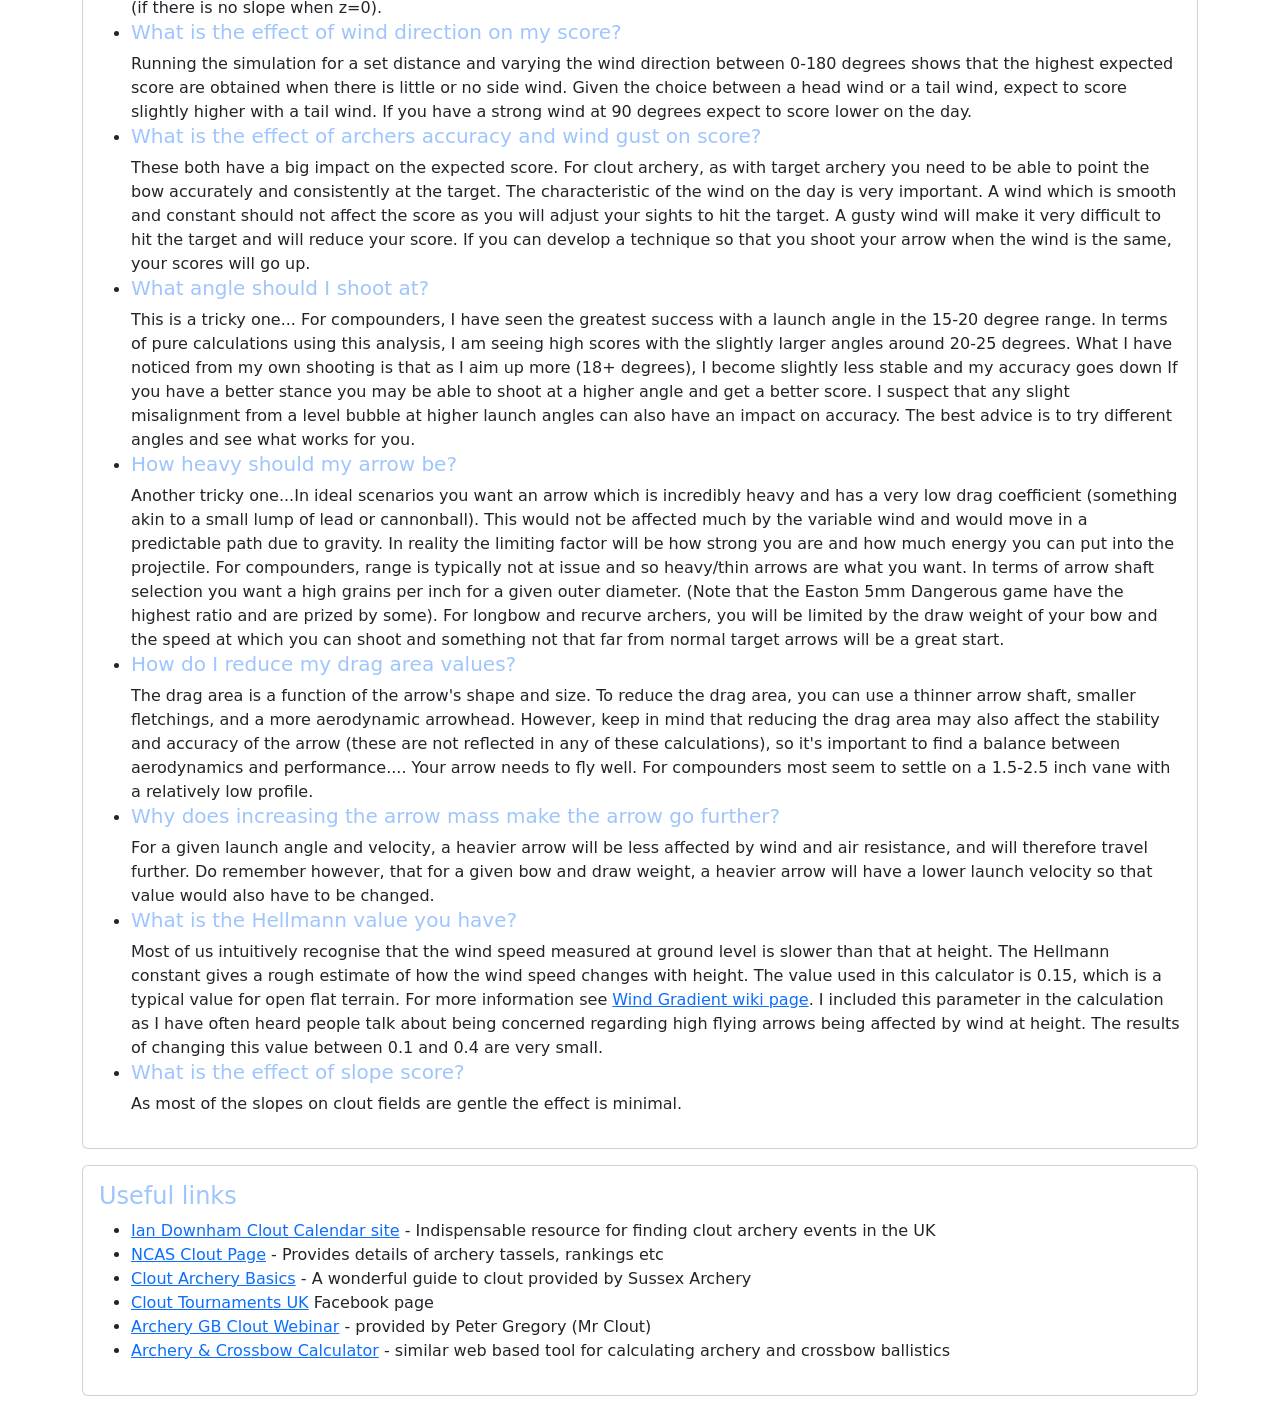
==== commit 840bb72c: "Added light and dark theme" ====
--- a/about.html
+++ b/about.html
@@ -14,7 +14,7 @@
     <nav class="navbar navbar-expand-lg navbar-dark bg-dark fixed-top">
         <div class="container-fluid">
             <div class="dropdown me-2">
-                <button class="btn btn-outline-light" type="button" data-bs-toggle="dropdown" aria-expanded="false" aria-label="Open menu">
+                <button class="btn btn-outline-light theme-outline-btn" type="button" data-bs-toggle="dropdown" aria-expanded="false" aria-label="Open menu">
                     <i class="bi bi-list" aria-hidden="true"></i>
                 </button>
                 <ul class="dropdown-menu dropdown-menu-dark">
@@ -24,6 +24,9 @@
             <a class="navbar-brand brand-title mb-0" href="./index.html" aria-label="Clout Calc home">Clout Calc</a>
             <div class="ms-auto d-flex gap-1">
                 <a class="btn btn-primary" href="./index.html" aria-label="Back to calculator">&larr; Back</a>
+                <button type="button" class="btn btn-outline-light theme-outline-btn theme-toggle-btn" aria-label="Switch to light mode" title="Switch to light mode">
+                    <i class="bi bi-sun-fill" aria-hidden="true"></i>
+                </button>
             </div>
         </div>
     </nav>
@@ -198,6 +201,8 @@
         </section>
     </main>
     <script src="https://cdn.jsdelivr.net/npm/bootstrap@5.3.3/dist/js/bootstrap.bundle.min.js"></script>
+    <script src="js/ux.js"></script>
+    <script src="js/theme.js"></script>
 </body>
 
 </html>
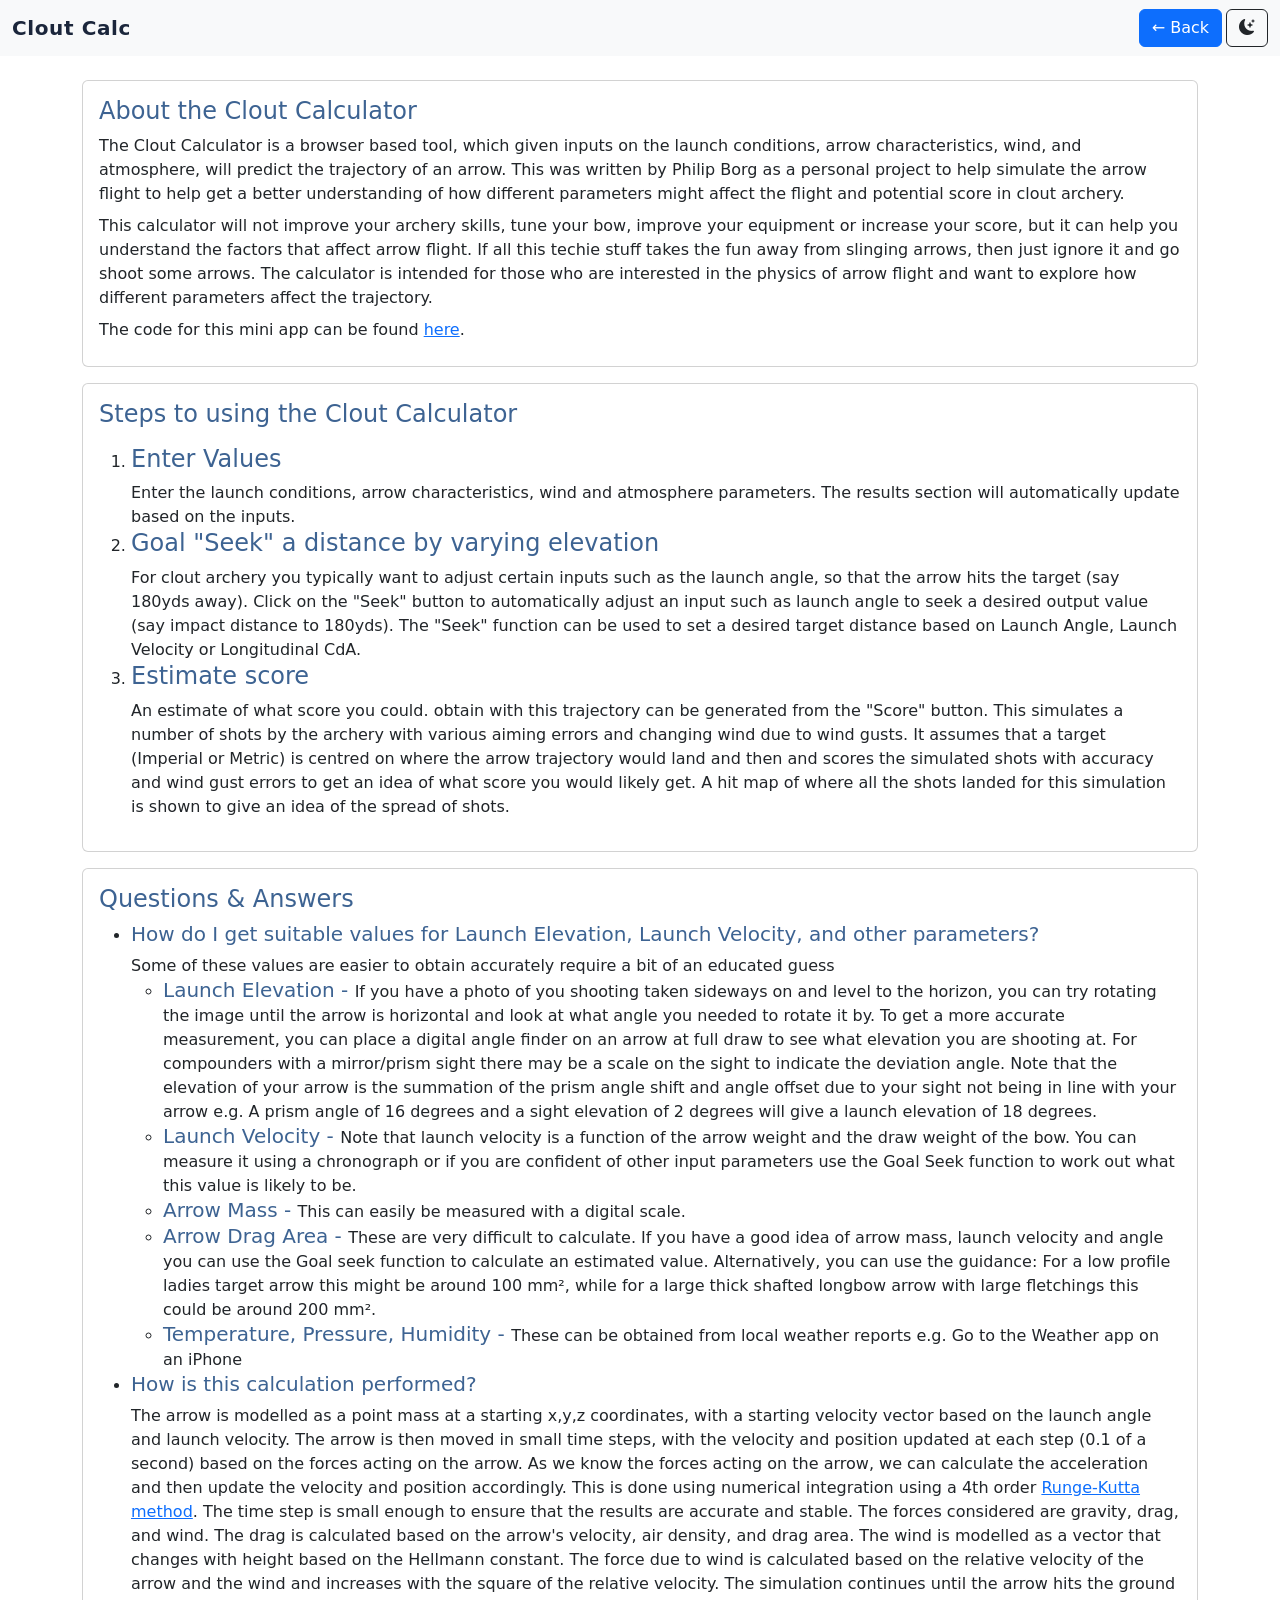
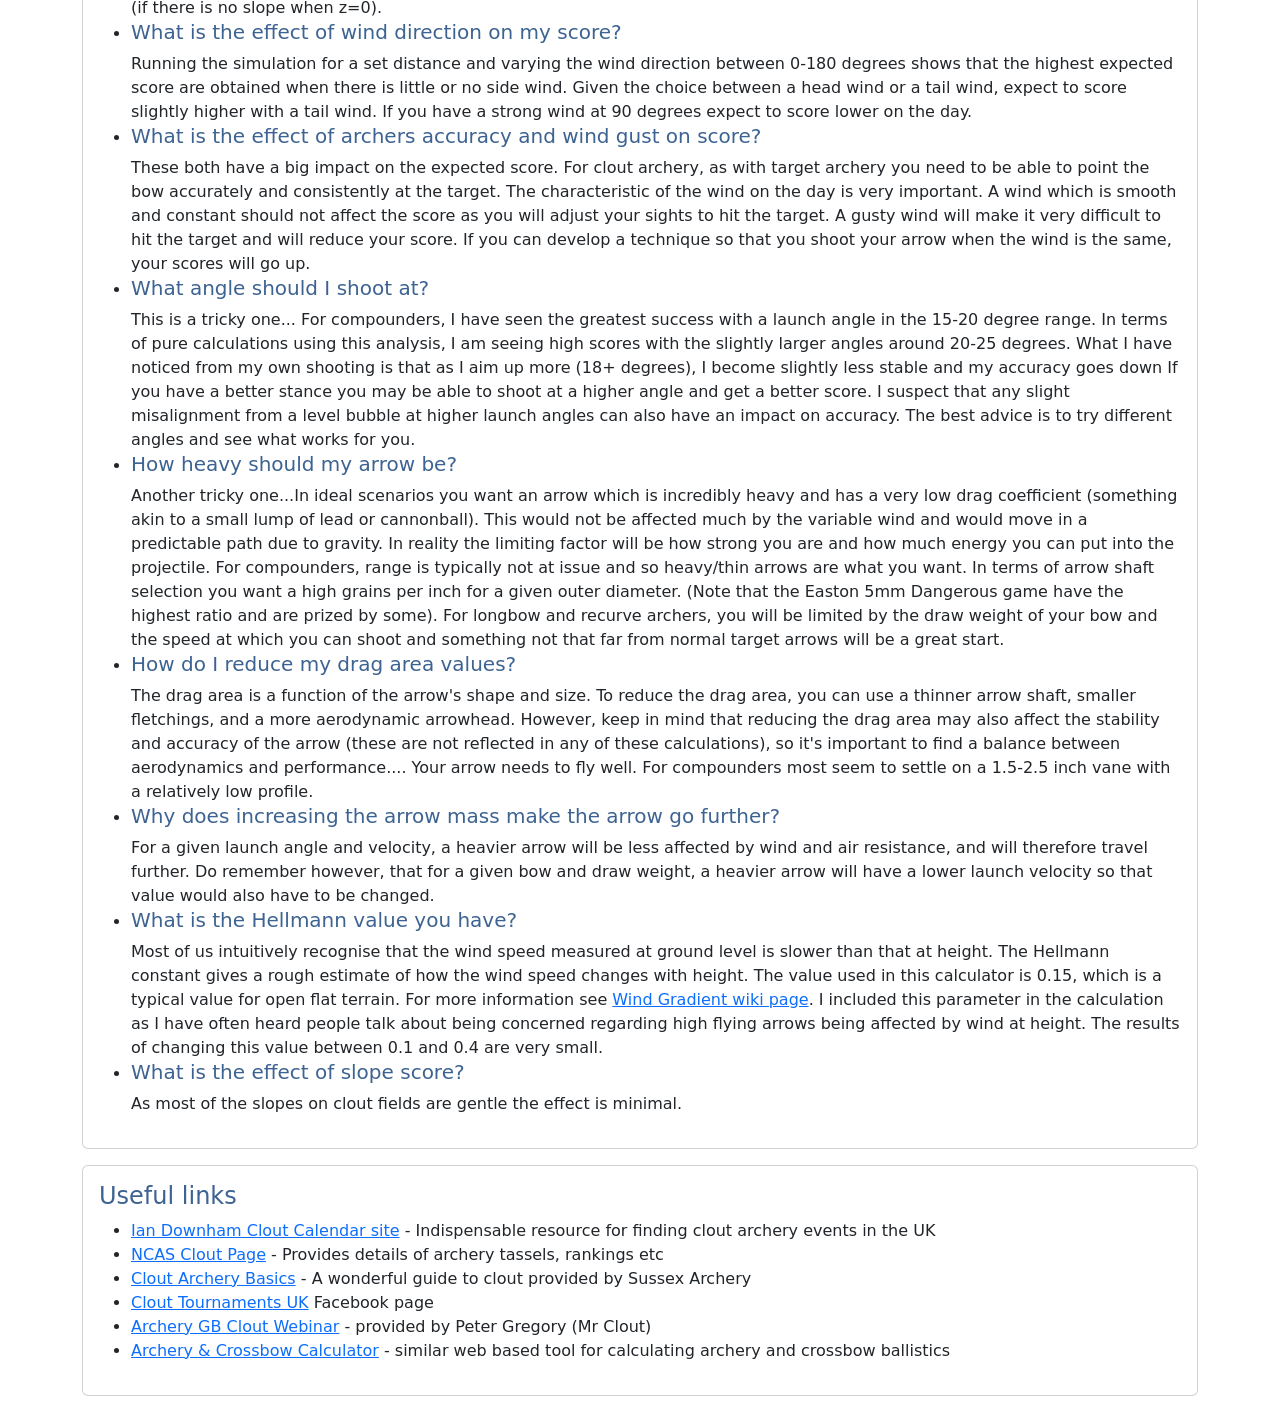
==== commit 428808f4: "Better styles" ====
--- a/about.html
+++ b/about.html
@@ -13,14 +13,6 @@
 <body>
     <nav class="navbar navbar-expand-lg navbar-dark bg-dark fixed-top">
         <div class="container-fluid">
-            <div class="dropdown me-2">
-                <button class="btn btn-outline-light theme-outline-btn" type="button" data-bs-toggle="dropdown" aria-expanded="false" aria-label="Open menu">
-                    <i class="bi bi-list" aria-hidden="true"></i>
-                </button>
-                <ul class="dropdown-menu dropdown-menu-dark">
-                    <li><a class="dropdown-item" href="./about.html">Info</a></li>
-                </ul>
-            </div>
             <a class="navbar-brand brand-title mb-0" href="./index.html" aria-label="Clout Calc home">Clout Calc</a>
             <div class="ms-auto d-flex gap-1">
                 <a class="btn btn-primary" href="./index.html" aria-label="Back to calculator">&larr; Back</a>
--- a/css/styles.css
+++ b/css/styles.css
@@ -28,10 +28,69 @@
     color: #f2f7ff;
 }
 
+.brand-word-calc {
+    display: inline;
+}
+
+@media (max-width: 390px) {
+    .brand-title {
+        font-size: 0.95rem;
+        line-height: 1.1;
+        white-space: normal;
+    }
+
+    .brand-word-calc {
+        display: block;
+    }
+}
+
+@media (max-width: 330px) {
+    .brand-word-clout {
+        display: none;
+    }
+
+    .brand-word-calc {
+        display: none;
+    }
+}
+
+
+
+[data-bs-theme="light"] h1,
+[data-bs-theme="light"] h2,
+[data-bs-theme="light"] h3,
+[data-bs-theme="light"] h4,
+[data-bs-theme="light"] h5,
+[data-bs-theme="light"] h6,
+[data-bs-theme="light"] .h1,
+[data-bs-theme="light"] .h2,
+[data-bs-theme="light"] .h3,
+[data-bs-theme="light"] .h4,
+[data-bs-theme="light"] .h5,
+[data-bs-theme="light"] .h6 {
+    color: #3d6392;
+}
+
+[data-bs-theme="light"] .brand-title {
+    color: #1b263b;
+}
+
+[data-bs-theme="light"] .brand-title:hover,
+[data-bs-theme="light"] .brand-title:focus {
+    color: #26458e;
+}
+
 input[readonly],
 input[readonly].form-control {
     background-color: #3f3e3ebe;
     color: #f8f9fa;
+}
+
+[data-bs-theme="light"] input[readonly],
+[data-bs-theme="light"] input[readonly].form-control {
+    background-color: #e9edf5;
+    color: #1f2937;
+    border-color: #c9d3e4;
 }
 
 .info-icon {
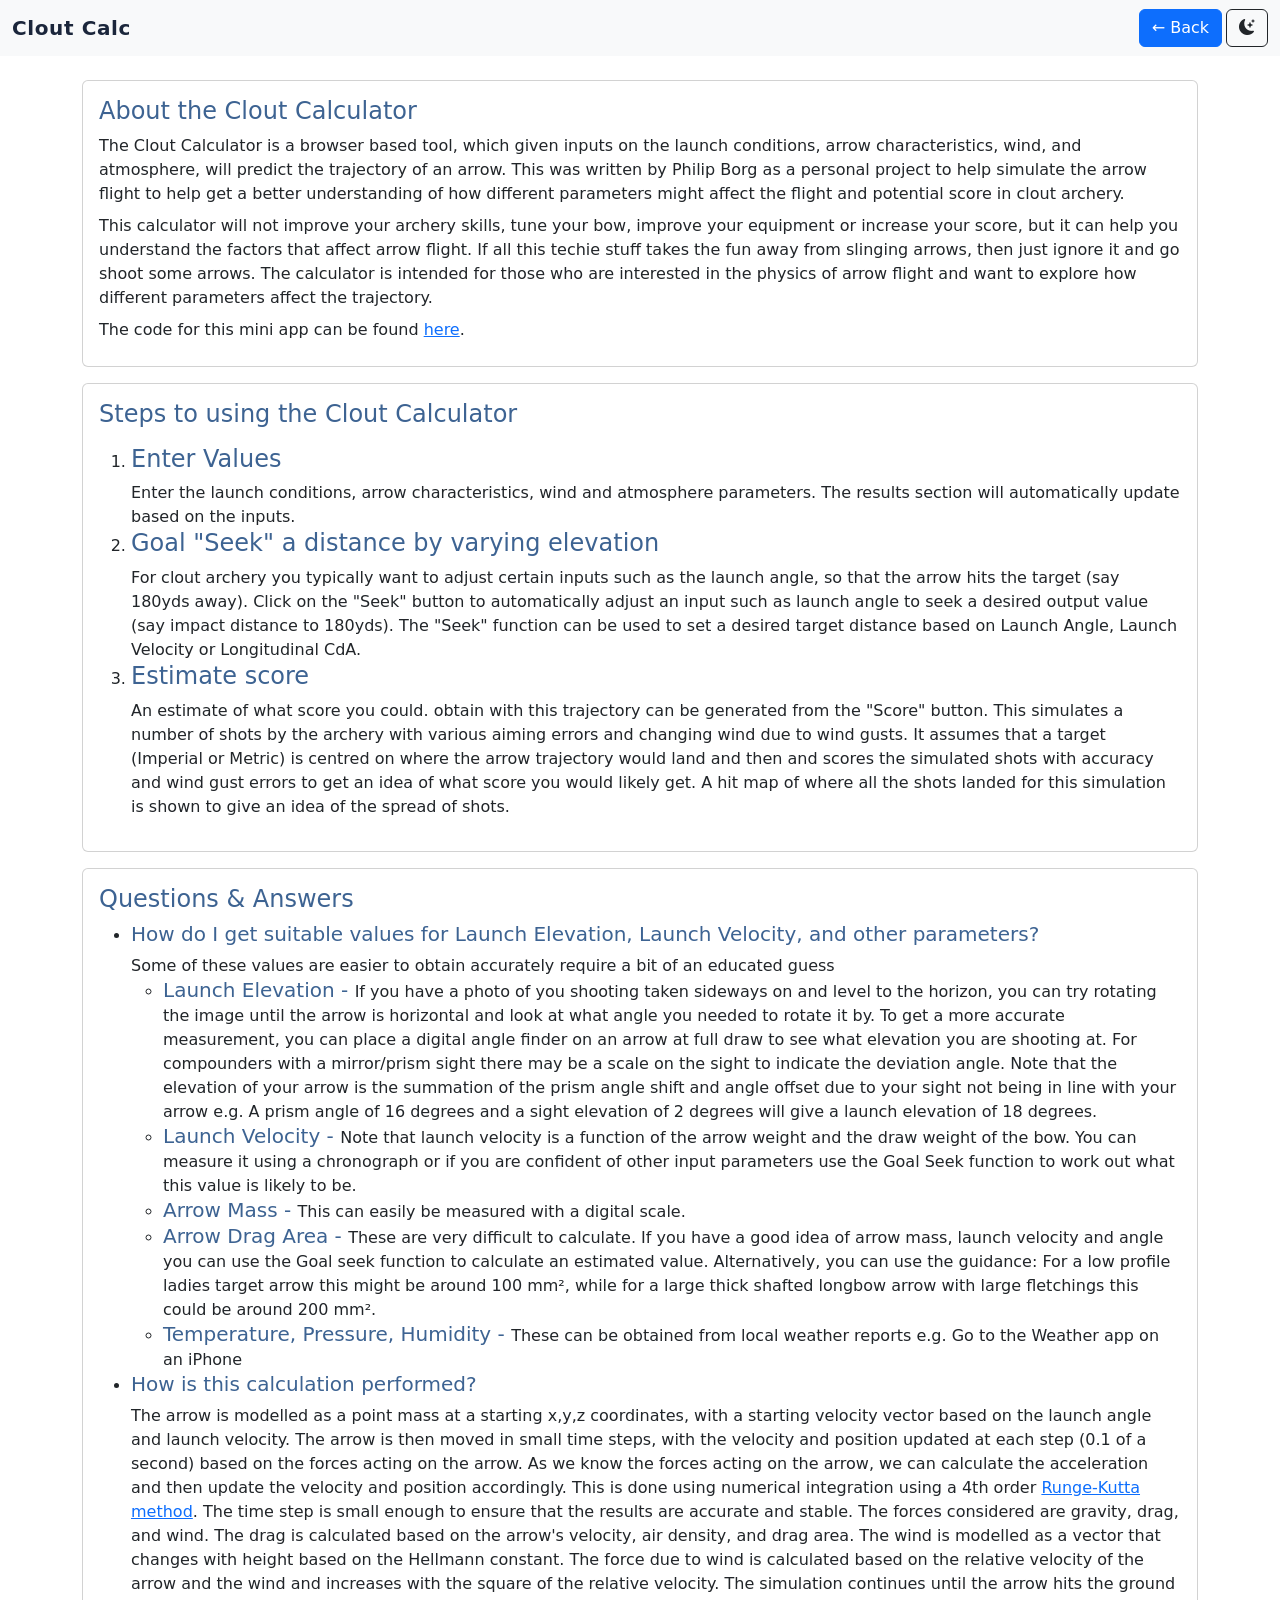
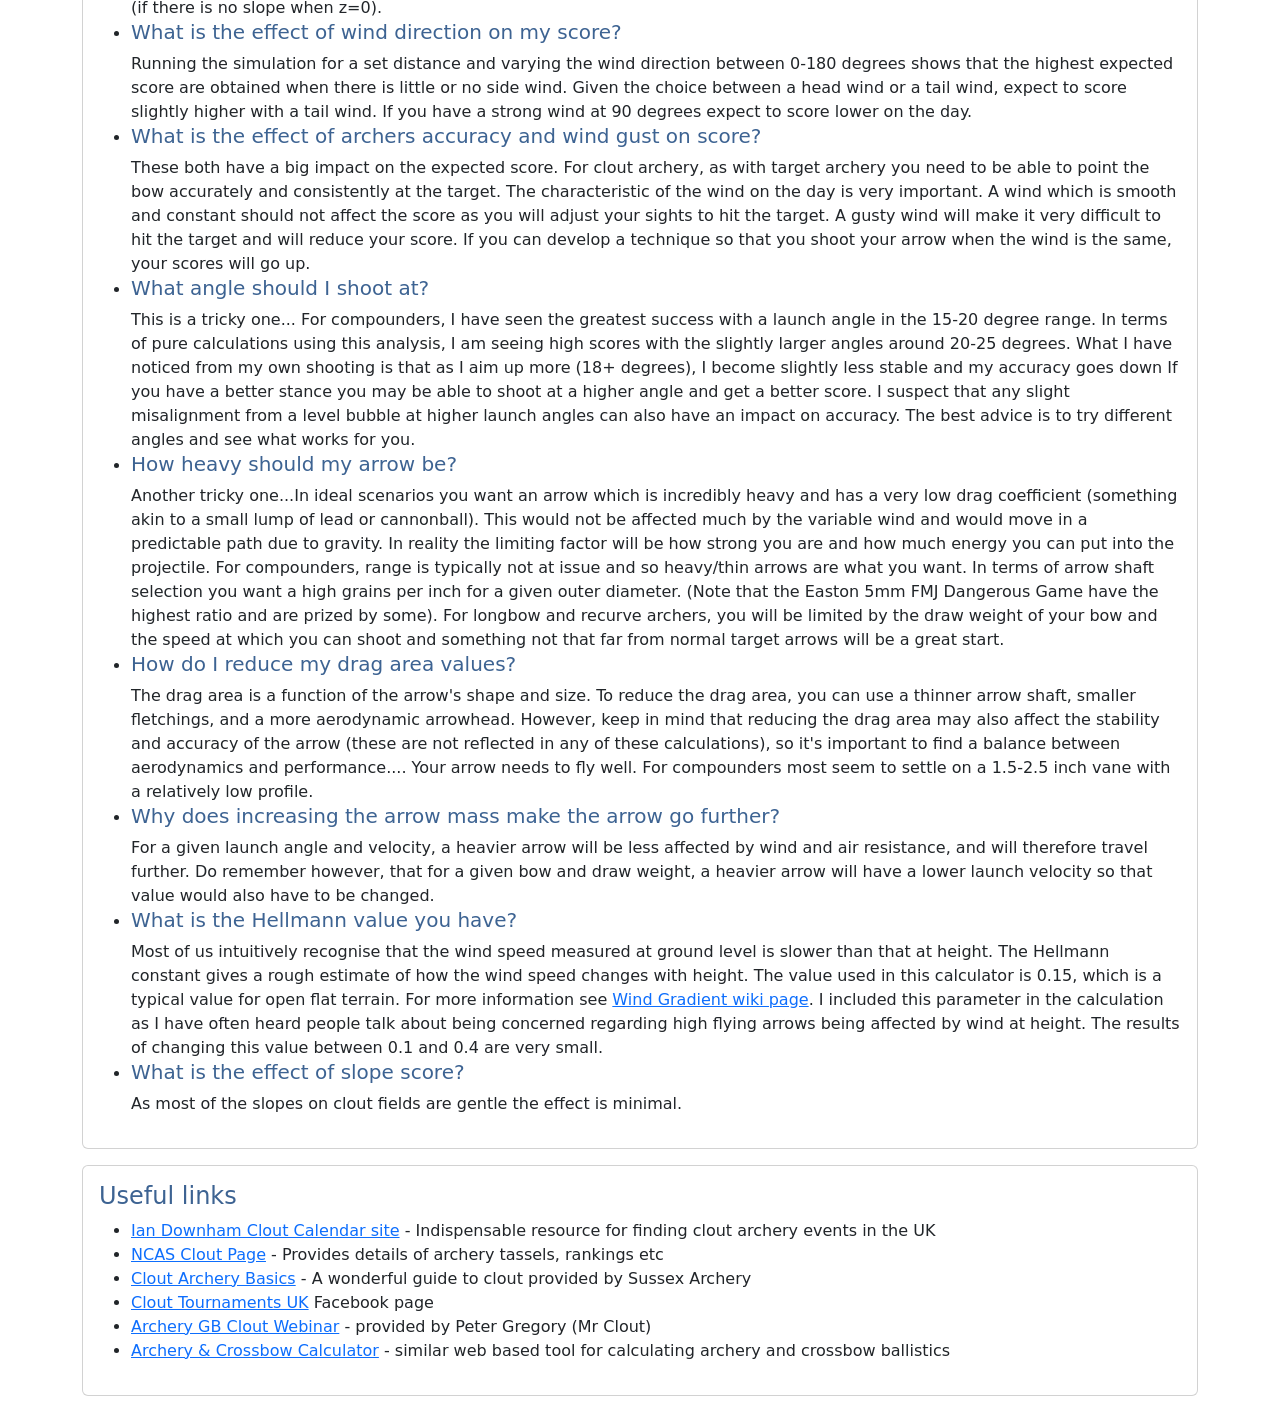
==== commit 6a079521: "Fix some text" ====
--- a/about.html
+++ b/about.html
@@ -144,7 +144,7 @@
                         (something akin to a small lump of lead or cannonball). This would not be affected much by the variable wind and would move in a 
                         predictable path due to gravity. In reality the limiting factor will be how strong you are and how much energy you can put into the projectile.
                         For compounders, range is typically not at issue and so heavy/thin arrows are what you want. In terms of arrow shaft selection you
-                        want a high grains per inch for a given outer diameter. (Note that the Easton 5mm Dangerous game have the highest ratio and are prized by some).
+                        want a high grains per inch for a given outer diameter. (Note that the Easton 5mm FMJ Dangerous Game have the highest ratio and are prized by some).
                         For longbow and recurve archers, you will be limited by the draw weight of your bow and the speed at which you can shoot and something not that far from normal
                         target arrows will be a great start.
                     </li>
--- a/css/styles.css
+++ b/css/styles.css
@@ -26,6 +26,30 @@
 .brand-title:hover,
 .brand-title:focus {
     color: #f2f7ff;
+}
+
+.saved-calculation-title {
+    min-height: 1.5rem;
+    font-weight: 700;
+    color: #dbe8ff;
+    margin: 0;
+}
+
+.saved-calculation-header {
+    min-height: 2rem;
+    margin-bottom: 0.25rem;
+}
+
+.saved-calculations-modal-dialog .modal-content {
+    display: flex;
+    flex-direction: column;
+    height: min(70vh, 32rem);
+}
+
+.saved-calculations-modal-dialog .modal-body {
+    flex: 1 1 auto;
+    min-height: 0;
+    overflow-y: auto;
 }
 
 .brand-word-calc {
@@ -72,6 +96,10 @@
 }
 
 [data-bs-theme="light"] .brand-title {
+    color: #1b263b;
+}
+
+[data-bs-theme="light"] .saved-calculation-title {
     color: #1b263b;
 }
 
